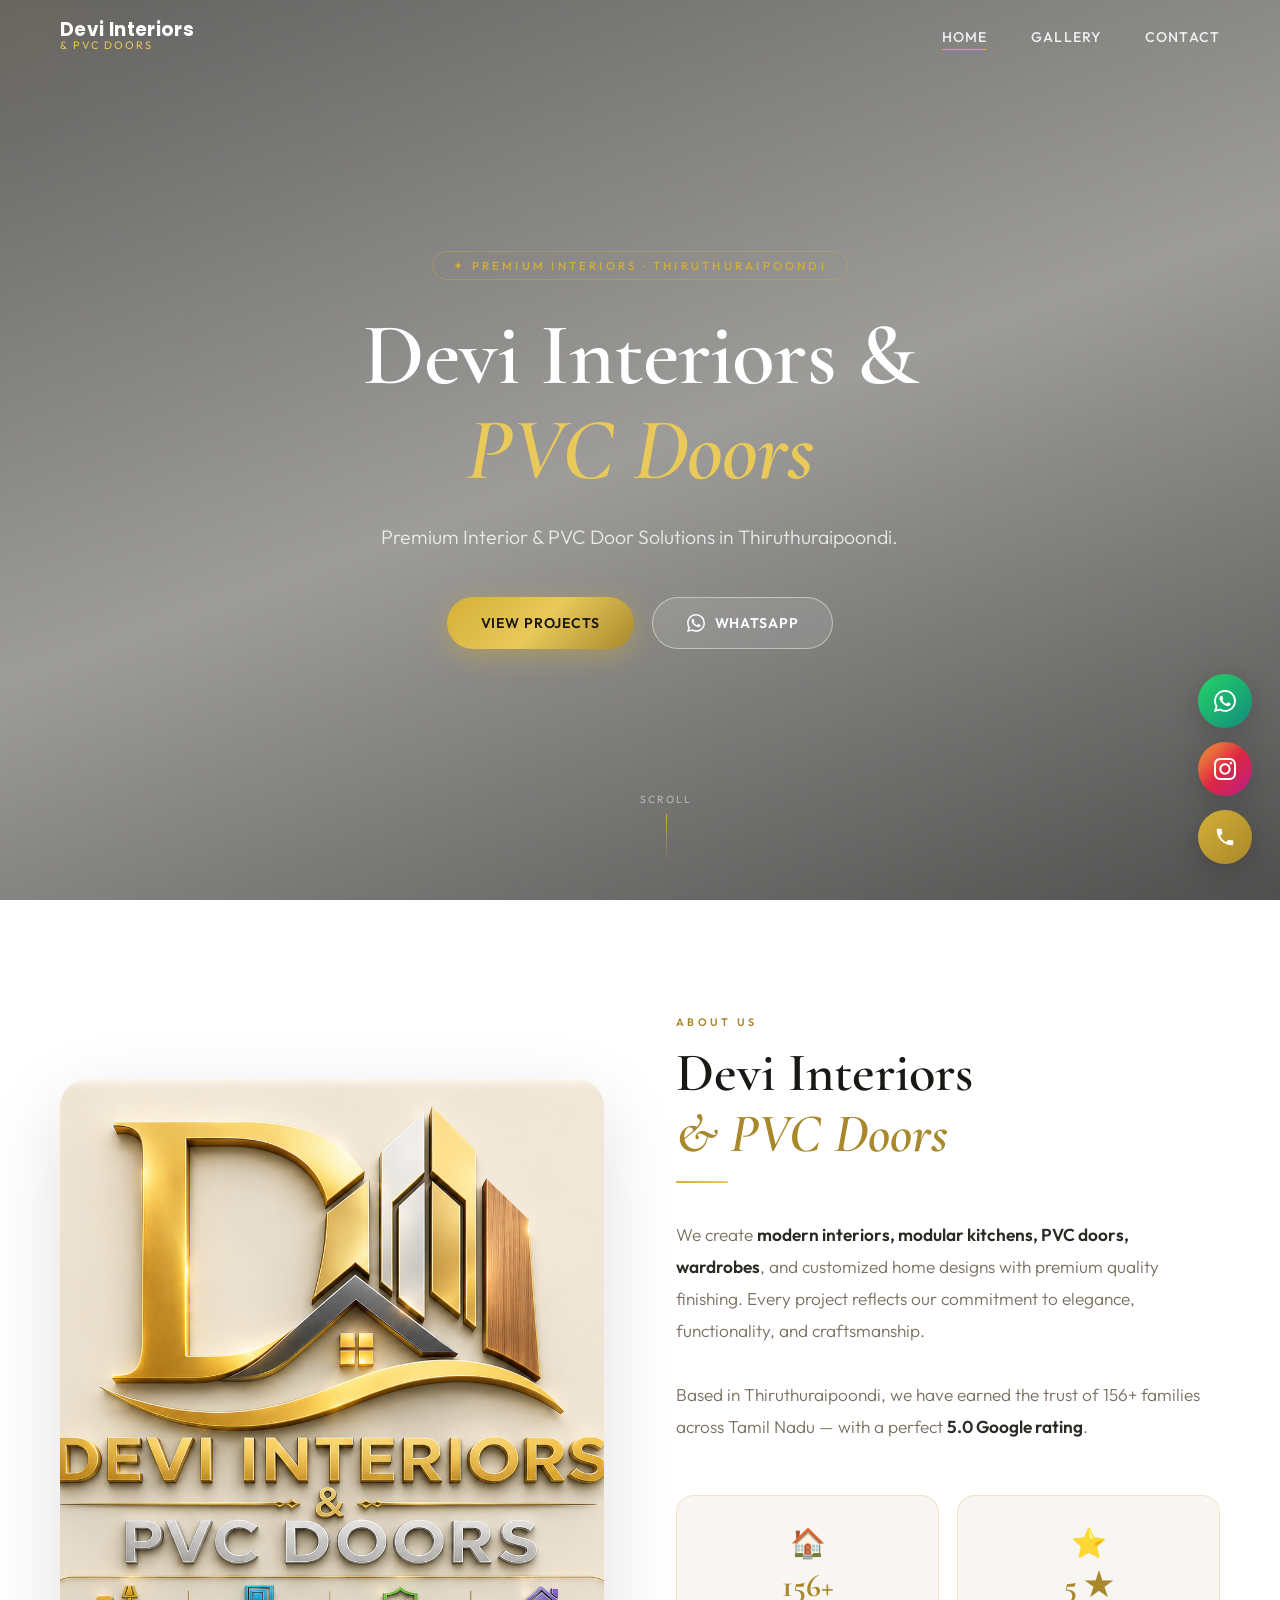
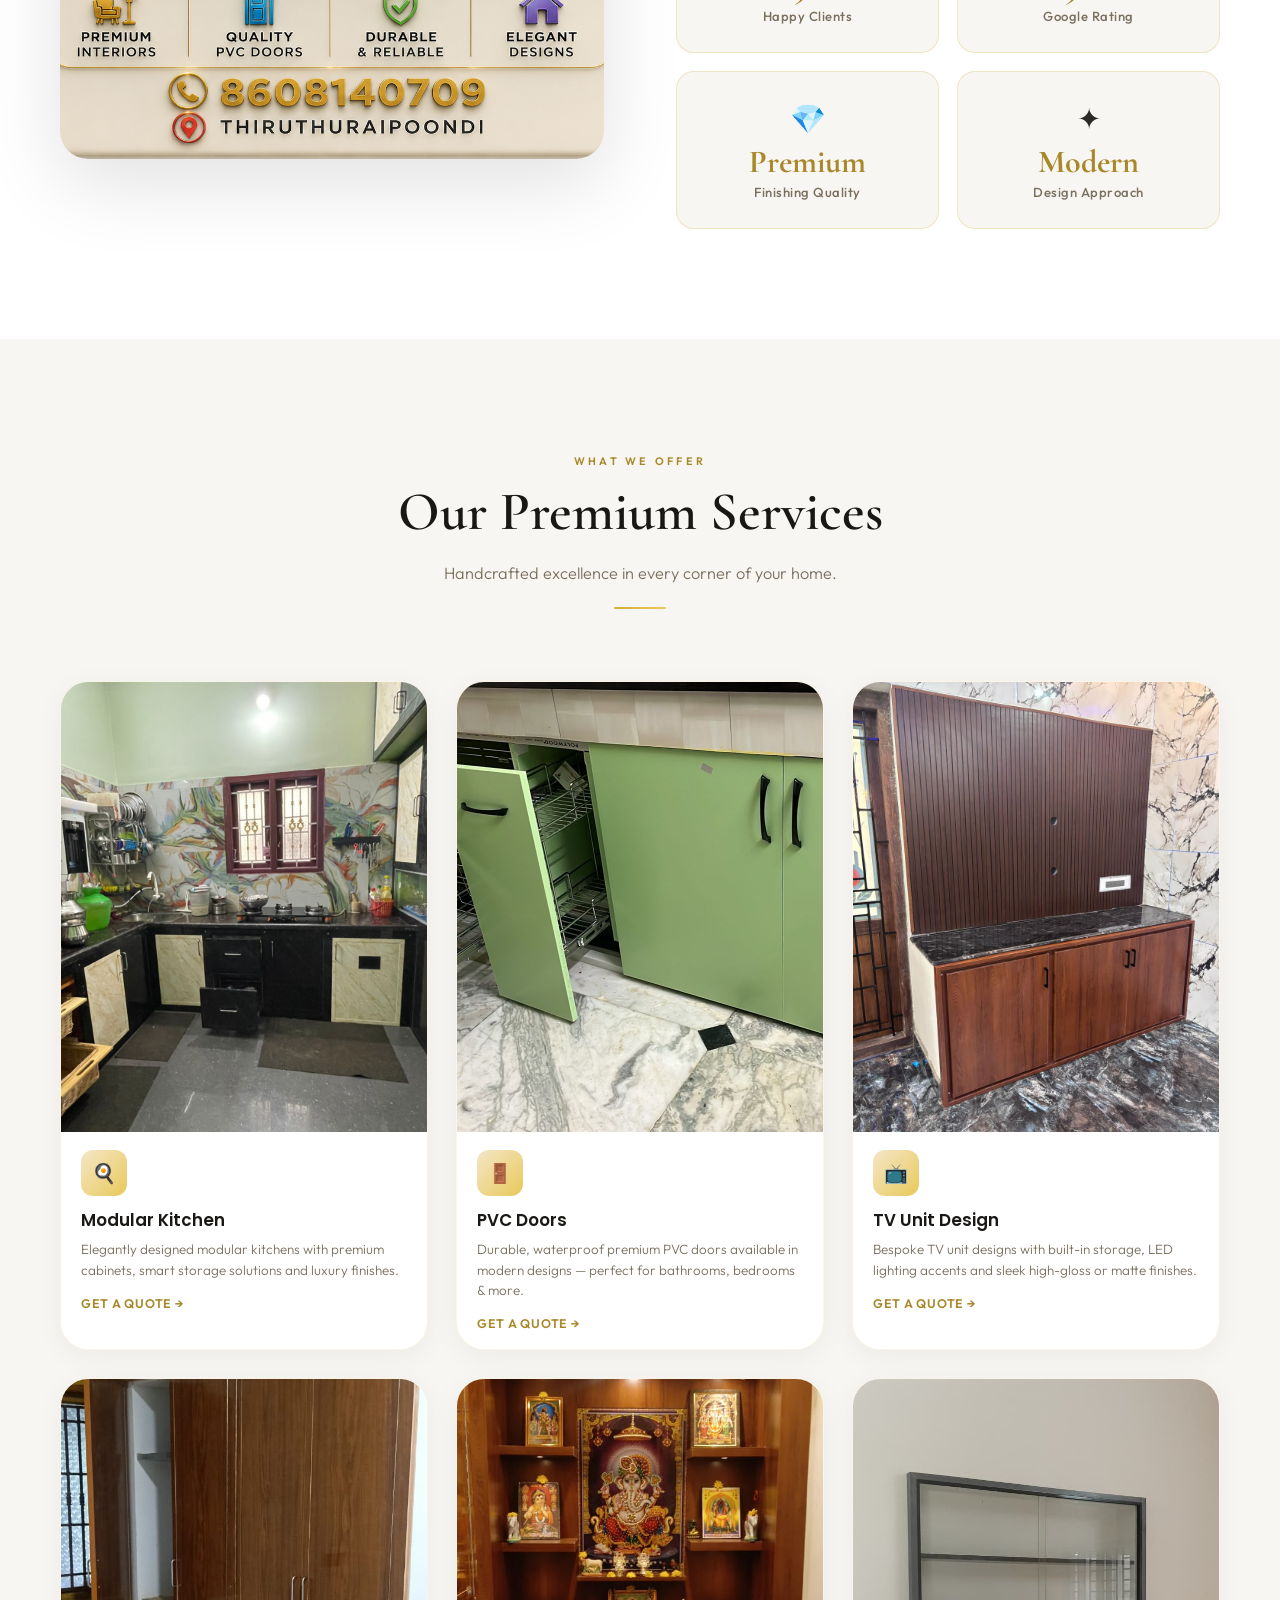
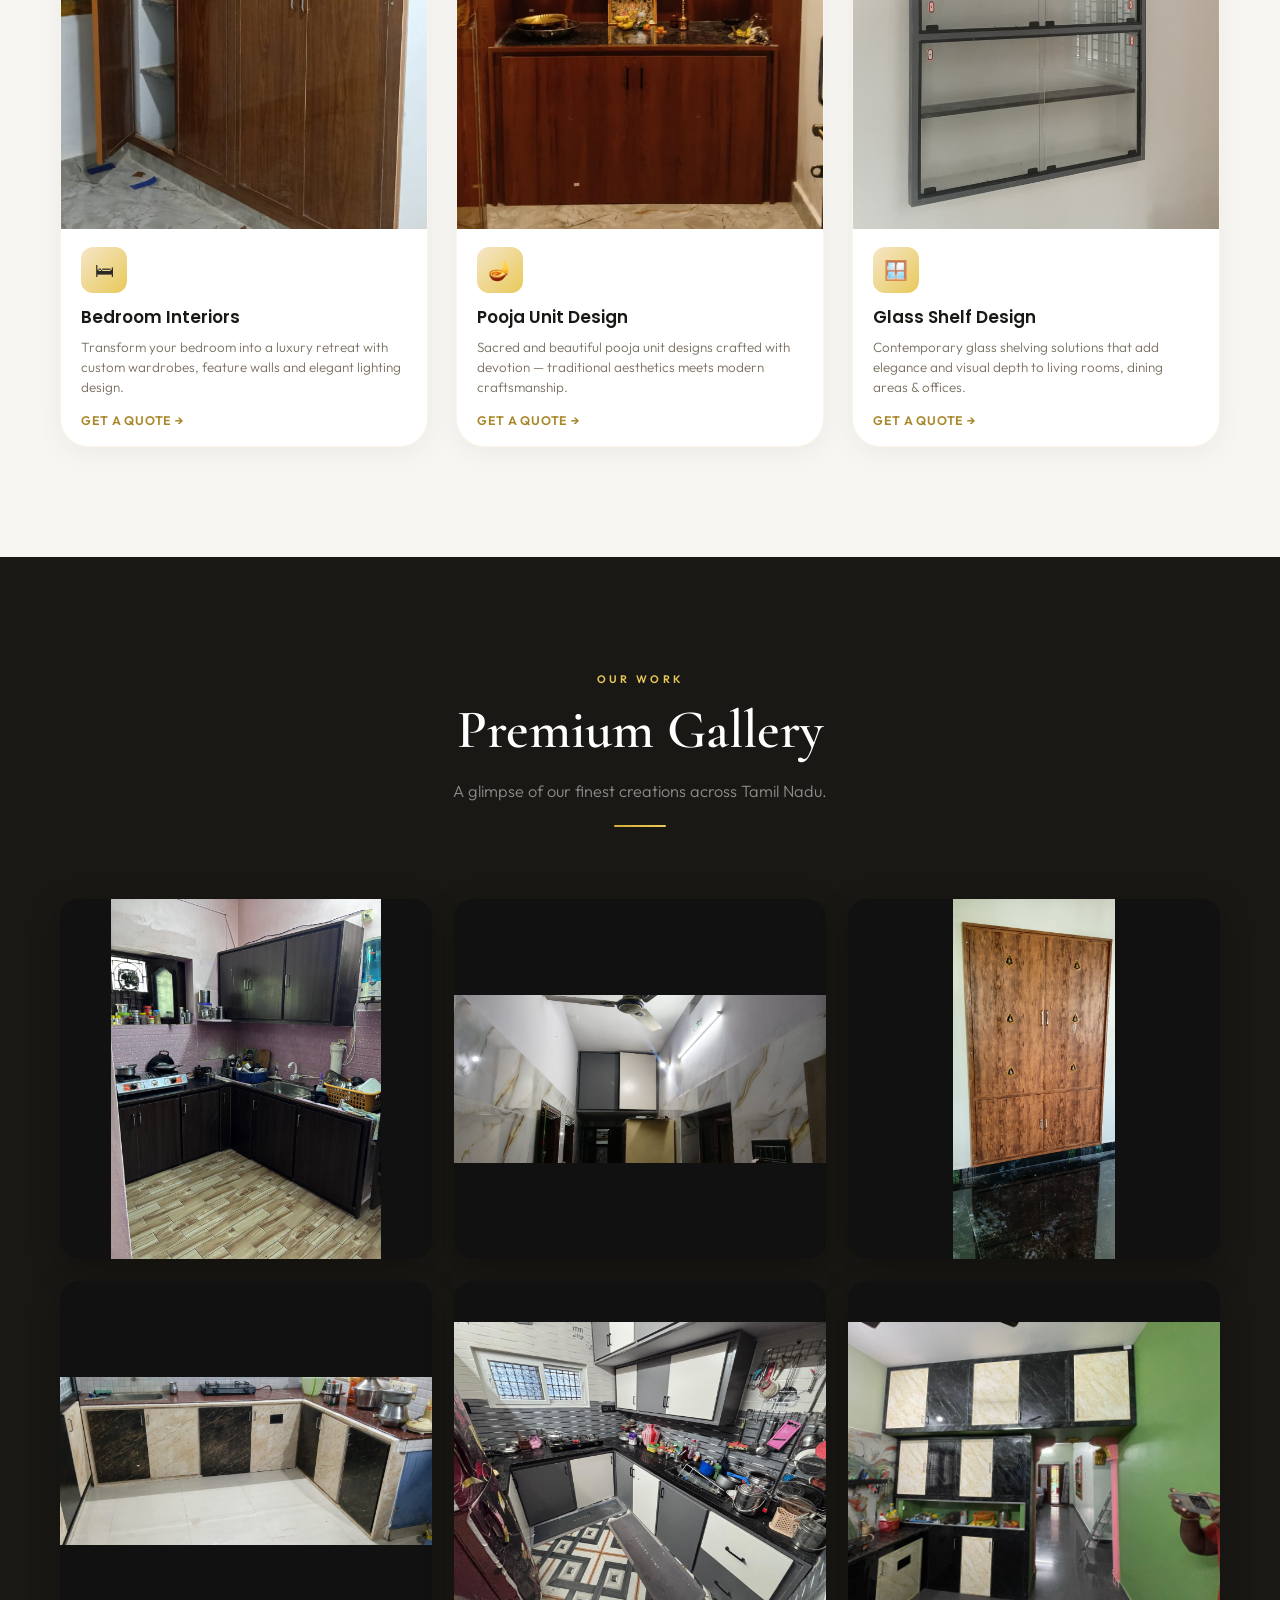
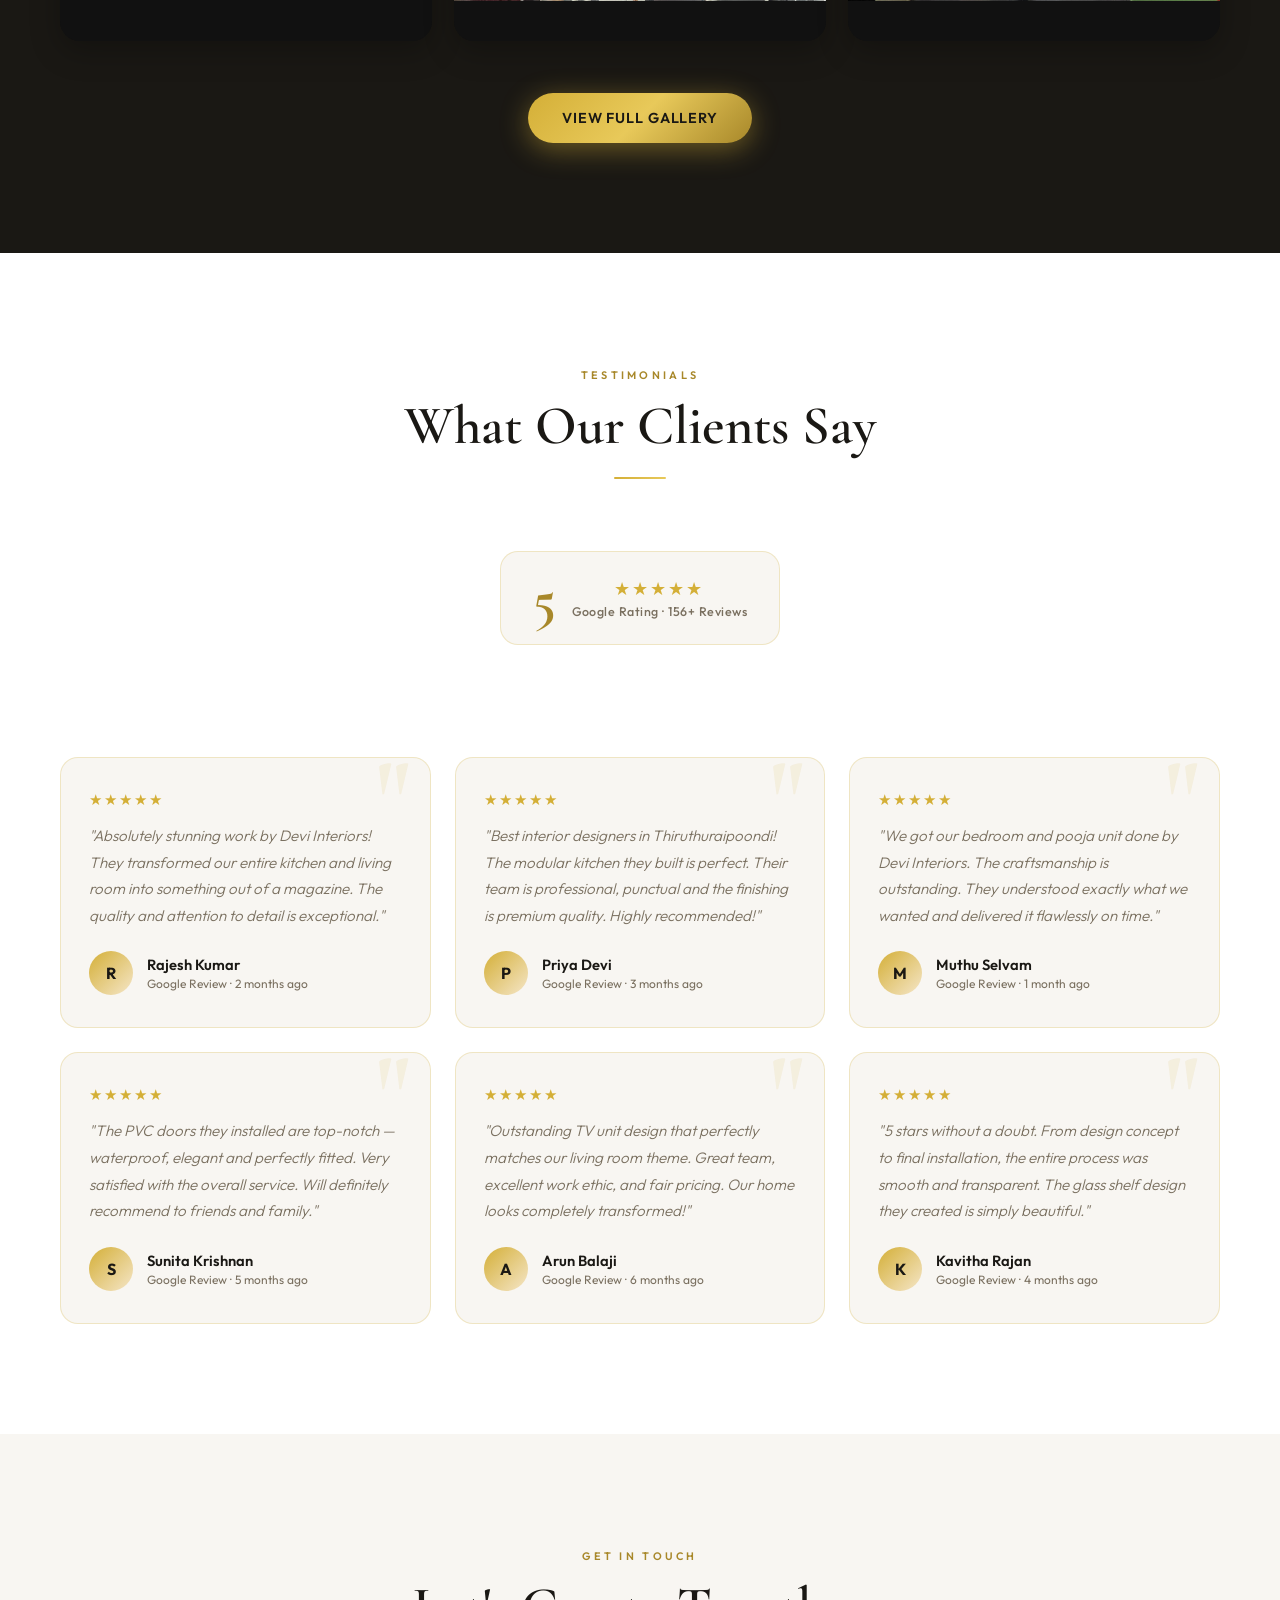
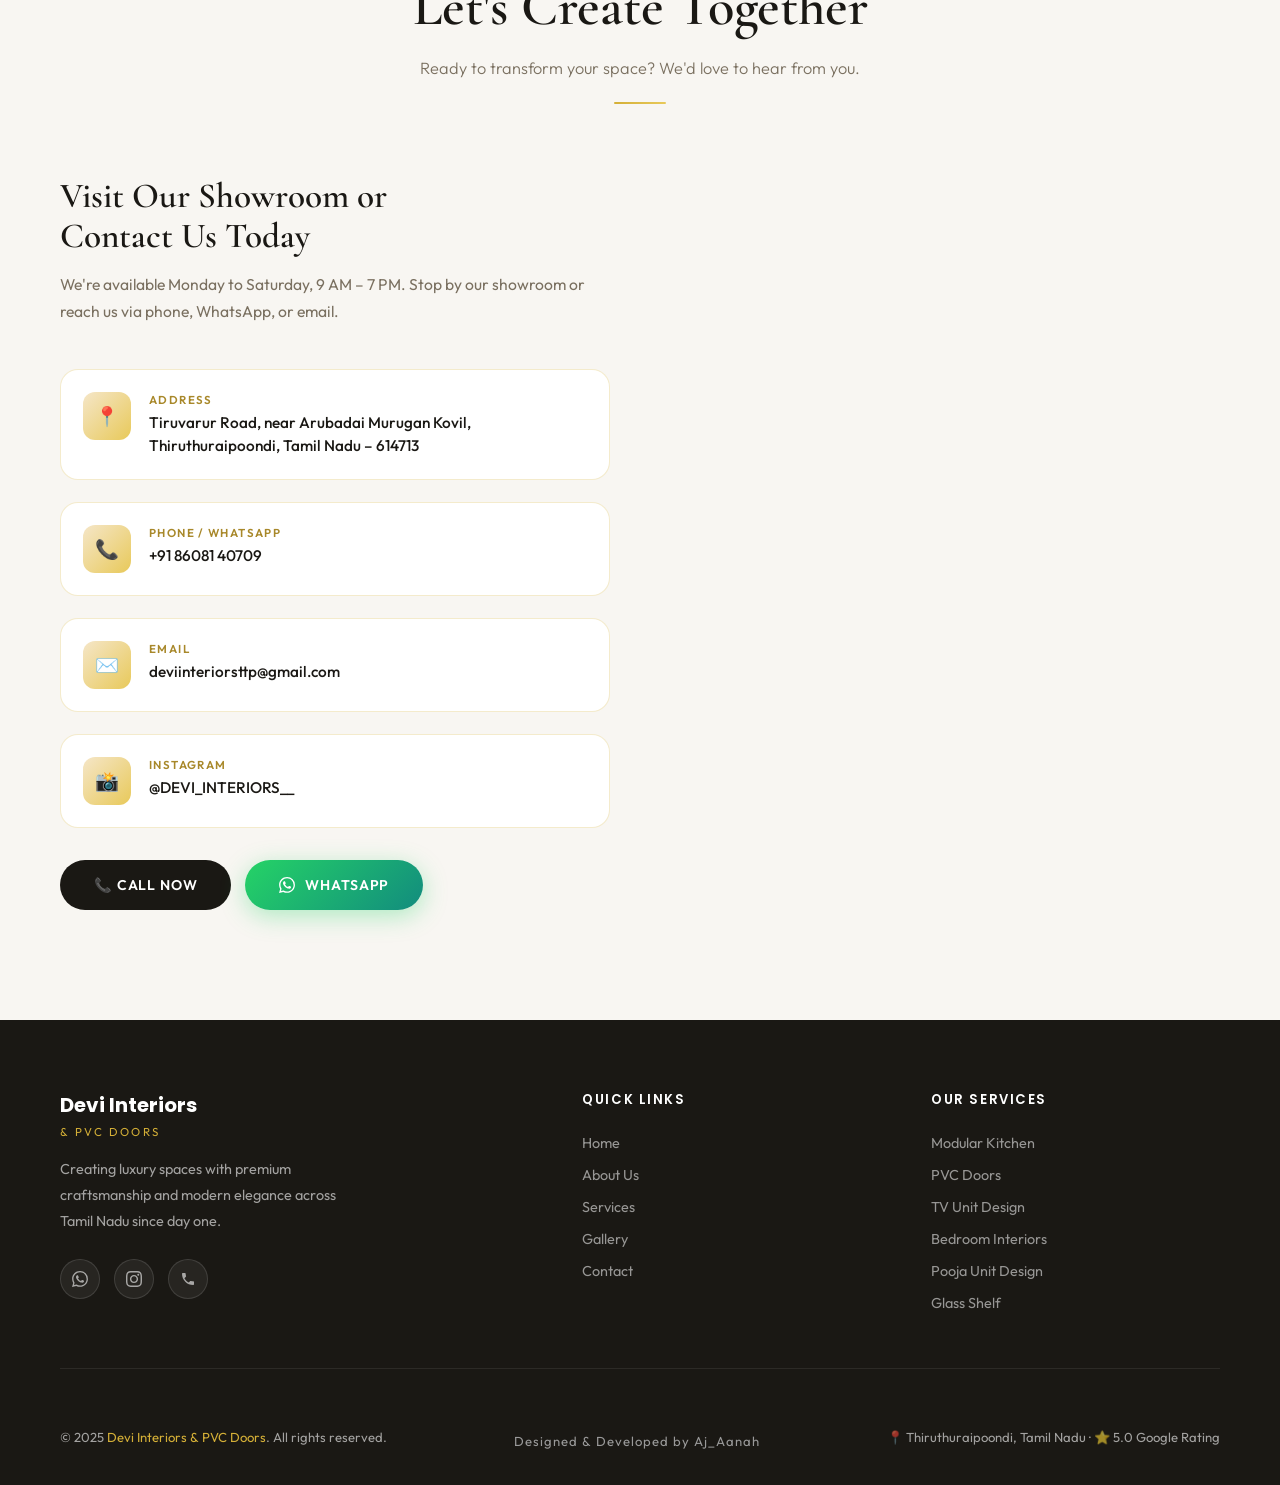
==== index.html @ da871b66 "Initial website upload" ====
<!DOCTYPE html>
<html lang="en">
<head>
  <meta charset="UTF-8" />
  <meta name="viewport" content="width=device-width, initial-scale=1.0" />
  <meta name="description" content="Devi Interiors & PVC Doors — Luxury modern interiors, modular kitchens, PVC doors, wardrobes and customized home designs in Thiruthuraipoondi, Tamil Nadu." />
  <title>Devi Interiors & PVC Doors | Luxury Interior Design</title>
  <link rel="preconnect" href="https://fonts.googleapis.com" />
  <link rel="preconnect" href="https://fonts.gstatic.com" crossorigin />
  <link rel="stylesheet" href="style.css" />
</head>
<body>

  <!-- Page Loader -->
  <div class="page-loader" id="pageLoader">
    <div class="loader-logo">Devi Interiors</div>
    <div class="loader-bar"><div class="loader-bar-fill"></div></div>
  </div>

  <!-- Lightbox -->
  <div class="lightbox" id="lightbox">
    <button class="lightbox-close" id="lightboxClose">&#x2715;</button>
    <img src="" alt="Gallery Image" />
  </div>

  <!-- Mobile Menu -->
  <div class="mobile-menu" id="mobileMenu">
    <a href="index.html">Home</a>
    <a href="gallery.html">Gallery</a>
    <a href="contact.html">Contact</a>
  </div>

  <!-- ══ NAVBAR ══ -->
  <nav class="navbar" id="navbar">
    <a href="index.html" class="nav-brand">
      <span class="brand-name">Devi Interiors</span>
      <span class="brand-sub">&amp; PVC Doors</span>
    </a>
    <ul class="nav-links">
      <li><a href="index.html" class="active">Home</a></li>
      <li><a href="gallery.html">Gallery</a></li>
      <li><a href="contact.html">Contact</a></li>
    </ul>
    <div class="hamburger" id="hamburger">
      <span></span><span></span><span></span>
    </div>
  </nav>

  <!-- ══ HERO ══ -->
  <section class="hero" id="home">
    <div class="hero-bg"></div>
    <div class="particles" id="particles"></div>
    <div class="hero-content">
      <span class="hero-label">✦ Premium Interiors · Thiruthuraipoondi</span>
      <h1>Devi Interiors &amp;<br><em>PVC Doors</em></h1>
      <p>Premium Interior & PVC Door Solutions in Thiruthuraipoondi.</p>
      <div class="hero-buttons">
        <a href="gallery.html" class="btn btn-gold">View Projects</a>
        <a href="https://wa.me/918608140709" target="_blank" rel="noopener" class="btn btn-outline">
          <svg width="18" height="18" viewBox="0 0 24 24" fill="currentColor"><path d="M17.472 14.382c-.297-.149-1.758-.867-2.03-.967-.273-.099-.471-.148-.67.15-.197.297-.767.966-.94 1.164-.173.199-.347.223-.644.075-.297-.15-1.255-.463-2.39-1.475-.883-.788-1.48-1.761-1.653-2.059-.173-.297-.018-.458.13-.606.134-.133.298-.347.446-.52.149-.174.198-.298.298-.497.099-.198.05-.371-.025-.52-.075-.149-.669-1.612-.916-2.207-.242-.579-.487-.5-.669-.51-.173-.008-.371-.01-.57-.01-.198 0-.52.074-.792.372-.272.297-1.04 1.016-1.04 2.479 0 1.462 1.065 2.875 1.213 3.074.149.198 2.096 3.2 5.077 4.487.709.306 1.262.489 1.694.625.712.227 1.36.195 1.871.118.571-.085 1.758-.719 2.006-1.413.248-.694.248-1.289.173-1.413-.074-.124-.272-.198-.57-.347m-5.421 7.403h-.004a9.87 9.87 0 01-5.031-1.378l-.361-.214-3.741.982.998-3.648-.235-.374a9.86 9.86 0 01-1.51-5.26c.001-5.45 4.436-9.884 9.888-9.884 2.64 0 5.122 1.03 6.988 2.898a9.825 9.825 0 012.893 6.994c-.003 5.45-4.437 9.884-9.885 9.884m8.413-18.297A11.815 11.815 0 0012.05 0C5.495 0 .16 5.335.157 11.892c0 2.096.547 4.142 1.588 5.945L.057 24l6.305-1.654a11.882 11.882 0 005.683 1.448h.005c6.554 0 11.890-5.335 11.893-11.893a11.821 11.821 0 00-3.48-8.413z"/></svg>
          WhatsApp
        </a>
      </div>
    </div>
    <div class="scroll-cue">
      <span>Scroll</span>
      <div class="scroll-line"></div>
    </div>
  </section>

  <!-- ══ ABOUT ══ -->
  <section class="about" id="about">
    <div class="container">
      <div class="about-grid">
        <div class="about-image-wrap reveal">
         <img src="images/front2.png" alt="Devi Interiors & PVC Doors" loading="lazy" />
          <div class="">

          </div>
        </div>
        <div class="about-content">
          <div class="section-header" style="text-align:left; margin-bottom:36px;">
            <span class="section-tag reveal">About Us</span>
            <h2 class="section-title reveal reveal-delay-1">Devi Interiors<br><em style="font-style:italic; color:var(--gold-dark)">& PVC Doors</em></h2>
            <div class="gold-line" style="margin:16px 0 0;"></div>
          </div>
          <p class="about-text reveal reveal-delay-2">
            We create <strong>modern interiors, modular kitchens, PVC doors, wardrobes</strong>, and customized home designs with premium quality finishing. Every project reflects our commitment to elegance, functionality, and craftsmanship.
            <br><br>
            Based in Thiruthuraipoondi, we have earned the trust of 156+ families across Tamil Nadu — with a perfect <strong>5.0 Google rating</strong>.
          </p>
          <div class="stats-grid">
            <div class="stat-card reveal reveal-delay-3">
              <div class="stat-icon">🏠</div>
              <div class="stat-num" data-target="156" data-suffix="+">0+</div>
              <div class="stat-label">Happy Clients</div>
            </div>
            <div class="stat-card reveal reveal-delay-4">
              <div class="stat-icon">⭐</div>
              <div class="stat-num" data-target="5.0" data-suffix=" ★">0</div>
              <div class="stat-label">Google Rating</div>
            </div>
            <div class="stat-card reveal reveal-delay-5">
              <div class="stat-icon">💎</div>
              <div class="stat-num">Premium</div>
              <div class="stat-label">Finishing Quality</div>
            </div>
            <div class="stat-card reveal reveal-delay-6">
              <div class="stat-icon">✦</div>
              <div class="stat-num">Modern</div>
              <div class="stat-label">Design Approach</div>
            </div>
          </div>
        </div>
      </div>
    </div>
  </section>

  <!-- ══ SERVICES ══ -->
  <section class="services" id="services">
    <div class="container">
      <div class="section-header">
        <span class="section-tag reveal">What We Offer</span>
        <h2 class="section-title reveal reveal-delay-1">Our Premium Services</h2>
        <p class="section-subtitle reveal reveal-delay-2">Handcrafted excellence in every corner of your home.</p>
        <div class="gold-line reveal reveal-delay-3"></div>
      </div>
      <div class="services-grid">

        <div class="service-card reveal reveal-delay-1">
          <div class="service-img">
            <img src="images/p39.jpeg" alt="Modular Kitchen" loading="lazy" />
            <div class="service-img-overlay"></div>
          </div>
          <div class="service-body">
            <div class="service-icon">🍳</div>
            <h3>Modular Kitchen</h3>
            <p>Elegantly designed modular kitchens with premium cabinets, smart storage solutions and luxury finishes.</p>
            <a href="contact.html" class="service-link">Get a Quote →</a>
          </div>
        </div>

        <div class="service-card reveal reveal-delay-2">
          <div class="service-img">
            <img src="images/p32.jpeg" alt="PVC Doors" loading="lazy" />
            <div class="service-img-overlay"></div>
          </div>
          <div class="service-body">
            <div class="service-icon">🚪</div>
            <h3>PVC Doors</h3>
            <p>Durable, waterproof premium PVC doors available in modern designs — perfect for bathrooms, bedrooms & more.</p>
            <a href="contact.html" class="service-link">Get a Quote →</a>
          </div>
        </div>

        <div class="service-card reveal reveal-delay-3">
          <div class="service-img">
            <img src="images/p1.jpeg" alt="TV Unit Design" loading="lazy" />
            <div class="service-img-overlay"></div>
          </div>
          <div class="service-body">
            <div class="service-icon">📺</div>
            <h3>TV Unit Design</h3>
            <p>Bespoke TV unit designs with built-in storage, LED lighting accents and sleek high-gloss or matte finishes.</p>
            <a href="contact.html" class="service-link">Get a Quote →</a>
          </div>
        </div>

        <div class="service-card reveal reveal-delay-4">
          <div class="service-img">
             <img src="images/p21.jpeg"alt="Bedroom Interiors" loading="lazy" />
            <div class="service-img-overlay"></div>
          </div>
          <div class="service-body">
            <div class="service-icon">🛏</div>
            <h3>Bedroom Interiors</h3>
            <p>Transform your bedroom into a luxury retreat with custom wardrobes, feature walls and elegant lighting design.</p>
            <a href="contact.html" class="service-link">Get a Quote →</a>
          </div>
        </div>

        <div class="service-card reveal reveal-delay-5">
          <div class="service-img">
             <img src="images/p20.jpeg" alt="Pooja Unit Design" loading="lazy" />
            <div class="service-img-overlay"></div>
          </div>
          <div class="service-body">
            <div class="service-icon">🪔</div>
            <h3>Pooja Unit Design</h3>
            <p>Sacred and beautiful pooja unit designs crafted with devotion — traditional aesthetics meets modern craftsmanship.</p>
            <a href="contact.html" class="service-link">Get a Quote →</a>
          </div>
        </div>

        <div class="service-card reveal reveal-delay-6">
          <div class="service-img">
             <img src="images/p34.jpeg" alt="Glass Shelf Design" loading="lazy" />
            <div class="service-img-overlay"></div>
          </div>
          <div class="service-body">
            <div class="service-icon">🪟</div>
            <h3>Glass Shelf Design</h3>
            <p>Contemporary glass shelving solutions that add elegance and visual depth to living rooms, dining areas & offices.</p>
            <a href="contact.html" class="service-link">Get a Quote →</a>
          </div>
        </div>

      </div>
    </div>
  </section>

  <!-- ══ GALLERY PREVIEW ══ -->
  <section class="gallery-section" id="gallery">
    <div class="container">
      <div class="section-header">
        <span class="section-tag reveal">Our Work</span>
        <h2 class="section-title reveal reveal-delay-1">Premium Gallery</h2>
        <p class="section-subtitle reveal reveal-delay-2">A glimpse of our finest creations across Tamil Nadu.</p>
        <div class="gold-line reveal reveal-delay-3"></div>
      </div>
      <div class="gallery-grid">
        <div class="gallery-item reveal reveal-delay-1">
           <img src="images/p2.jpeg" alt="Luxury Living Room Interior" loading="lazy" />
          <div class="gallery-overlay"><span></span></div>
        </div>
        <div class="gallery-item reveal reveal-delay-2">
           <img src="images/p42.jpeg" alt="Modular Kitchen Design" loading="lazy" />
          <div class="gallery-overlay"><span></span></div>
        </div>
        <div class="gallery-item reveal reveal-delay-3">
          <img src="images/p29.jpeg" alt="Bedroom Interior" loading="lazy" />
          <div class="gallery-overlay"><span></span></div>
        </div>
        <div class="gallery-item reveal reveal-delay-4">
           <img src="images/p22.jpeg" alt="Premium Interior Design" loading="lazy" />
          <div class="gallery-overlay"><span></span></div>
        </div>
        <div class="gallery-item reveal reveal-delay-5">
           <img src="images/p5.jpeg" alt="TV Unit Design" loading="lazy" />
          <div class="gallery-overlay"><span></span></div>
        </div>
        <div class="gallery-item reveal reveal-delay-6">
           <img src="images/p38.jpeg" alt="Glass Shelf" loading="lazy" />
          <div class="gallery-overlay"><span></span></div>
        </div>
      </div>
      <div style="text-align:center; margin-top:52px;" class="reveal">
        <a href="gallery.html" class="btn btn-gold" style="font-size:0.90rem;">View Full Gallery</a>
      </div>
    </div>
  </section>

  <!-- ══ REVIEWS ══ -->
  <section class="reviews" id="reviews">
    <div class="container">
      <div class="section-header">
        <span class="section-tag reveal">Testimonials</span>
        <h2 class="section-title reveal reveal-delay-1">What Our Clients Say</h2>
        <div class="gold-line reveal reveal-delay-2"></div>
      </div>
      <div style="text-align:center; margin-bottom:52px;" class="reveal">
        <div class="reviews-rating-badge" style="display:inline-flex;">
          <div class="rating-big" data-target="5.0" data-suffix="">5.0</div>
          <div class="rating-details">
            <div class="stars">★★★★★</div>
            <div class="rating-label">Google Rating · 156+ Reviews</div>
          </div>
        </div>
      </div>
      <div class="reviews-grid">

        <div class="review-card reveal reveal-delay-1">
          <div class="review-stars">★★★★★</div>
          <p class="review-text">"Absolutely stunning work by Devi Interiors! They transformed our entire kitchen and living room into something out of a magazine. The quality and attention to detail is exceptional."</p>
          <div class="review-author">
            <div class="review-avatar">R</div>
            <div>
              <div class="review-name">Rajesh Kumar</div>
              <div class="review-date">Google Review · 2 months ago</div>
            </div>
          </div>
        </div>

        <div class="review-card reveal reveal-delay-2">
          <div class="review-stars">★★★★★</div>
          <p class="review-text">"Best interior designers in Thiruthuraipoondi! The modular kitchen they built is perfect. Their team is professional, punctual and the finishing is premium quality. Highly recommended!"</p>
          <div class="review-author">
            <div class="review-avatar">P</div>
            <div>
              <div class="review-name">Priya Devi</div>
              <div class="review-date">Google Review · 3 months ago</div>
            </div>
          </div>
        </div>

        <div class="review-card reveal reveal-delay-3">
          <div class="review-stars">★★★★★</div>
          <p class="review-text">"We got our bedroom and pooja unit done by Devi Interiors. The craftsmanship is outstanding. They understood exactly what we wanted and delivered it flawlessly on time."</p>
          <div class="review-author">
            <div class="review-avatar">M</div>
            <div>
              <div class="review-name">Muthu Selvam</div>
              <div class="review-date">Google Review · 1 month ago</div>
            </div>
          </div>
        </div>

        <div class="review-card reveal reveal-delay-4">
          <div class="review-stars">★★★★★</div>
          <p class="review-text">"The PVC doors they installed are top-notch — waterproof, elegant and perfectly fitted. Very satisfied with the overall service. Will definitely recommend to friends and family."</p>
          <div class="review-author">
            <div class="review-avatar">S</div>
            <div>
              <div class="review-name">Sunita Krishnan</div>
              <div class="review-date">Google Review · 5 months ago</div>
            </div>
          </div>
        </div>

        <div class="review-card reveal reveal-delay-5">
          <div class="review-stars">★★★★★</div>
          <p class="review-text">"Outstanding TV unit design that perfectly matches our living room theme. Great team, excellent work ethic, and fair pricing. Our home looks completely transformed!"</p>
          <div class="review-author">
            <div class="review-avatar">A</div>
            <div>
              <div class="review-name">Arun Balaji</div>
              <div class="review-date">Google Review · 6 months ago</div>
            </div>
          </div>
        </div>

        <div class="review-card reveal reveal-delay-6">
          <div class="review-stars">★★★★★</div>
          <p class="review-text">"5 stars without a doubt. From design concept to final installation, the entire process was smooth and transparent. The glass shelf design they created is simply beautiful."</p>
          <div class="review-author">
            <div class="review-avatar">K</div>
            <div>
              <div class="review-name">Kavitha Rajan</div>
              <div class="review-date">Google Review · 4 months ago</div>
            </div>
          </div>
        </div>

      </div>
    </div>
  </section>

  <!-- ══ CONTACT ══ -->
  <section class="contact" id="contact">
    <div class="container">
      <div class="section-header">
        <span class="section-tag reveal">Get In Touch</span>
        <h2 class="section-title reveal reveal-delay-1">Let's Create Together</h2>
        <p class="section-subtitle reveal reveal-delay-2">Ready to transform your space? We'd love to hear from you.</p>
        <div class="gold-line reveal reveal-delay-3"></div>
      </div>
      <div class="contact-grid">
        <div class="contact-info reveal">
          <h3>Visit Our Showroom or<br>Contact Us Today</h3>
          <p>We're available Monday to Saturday, 9 AM – 7 PM. Stop by our showroom or reach us via phone, WhatsApp, or email.</p>
          <div class="contact-items">
            <div class="contact-item">
              <div class="contact-icon">📍</div>
              <div class="contact-item-text">
                <div class="ci-label">Address</div>
                <div class="ci-value">Tiruvarur Road, near Arubadai Murugan Kovil,<br>Thiruthuraipoondi, Tamil Nadu – 614713</div>
              </div>
            </div>
            <a href="tel:+918608140709" class="contact-item" style="cursor:pointer;">
              <div class="contact-icon">📞</div>
              <div class="contact-item-text">
                <div class="ci-label">Phone / WhatsApp</div>
                <div class="ci-value">+91 86081 40709</div>
              </div>
            </a>
            <a href="mailto:deviinteriorsttp@gmail.com" class="contact-item" style="cursor:pointer;">
              <div class="contact-icon">✉️</div>
              <div class="contact-item-text">
                <div class="ci-label">Email</div>
                <div class="ci-value">deviinteriorsttp@gmail.com</div>
              </div>
            </a>
            <a href="https://instagram.com/DEVI_INTERIORS__" target="_blank" rel="noopener" class="contact-item" style="cursor:pointer;">
              <div class="contact-icon">📸</div>
              <div class="contact-item-text">
                <div class="ci-label">Instagram</div>
                <div class="ci-value">@DEVI_INTERIORS__</div>
              </div>
            </a>
          </div>
          <div style="display:flex; gap:14px; margin-top:32px; flex-wrap:wrap;">
            <a href="tel:+918608140709" class="btn btn-dark">📞 Call Now</a>
            <a href="https://wa.me/918608140709" target="_blank" rel="noopener" class="btn btn-whatsapp">
              <svg width="16" height="16" viewBox="0 0 24 24" fill="currentColor"><path d="M17.472 14.382c-.297-.149-1.758-.867-2.03-.967-.273-.099-.471-.148-.67.15-.197.297-.767.966-.94 1.164-.173.199-.347.223-.644.075-.297-.15-1.255-.463-2.39-1.475-.883-.788-1.48-1.761-1.653-2.059-.173-.297-.018-.458.13-.606.134-.133.298-.347.446-.52.149-.174.198-.298.298-.497.099-.198.05-.371-.025-.52-.075-.149-.669-1.612-.916-2.207-.242-.579-.487-.5-.669-.51-.173-.008-.371-.01-.57-.01-.198 0-.52.074-.792.372-.272.297-1.04 1.016-1.04 2.479 0 1.462 1.065 2.875 1.213 3.074.149.198 2.096 3.2 5.077 4.487.709.306 1.262.489 1.694.625.712.227 1.36.195 1.871.118.571-.085 1.758-.719 2.006-1.413.248-.694.248-1.289.173-1.413-.074-.124-.272-.198-.57-.347m-5.421 7.403h-.004a9.87 9.87 0 01-5.031-1.378l-.361-.214-3.741.982.998-3.648-.235-.374a9.86 9.86 0 01-1.51-5.26c.001-5.45 4.436-9.884 9.888-9.884 2.64 0 5.122 1.03 6.988 2.898a9.825 9.825 0 012.893 6.994c-.003 5.45-4.437 9.884-9.885 9.884m8.413-18.297A11.815 11.815 0 0012.05 0C5.495 0 .16 5.335.157 11.892c0 2.096.547 4.142 1.588 5.945L.057 24l6.305-1.654a11.882 11.882 0 005.683 1.448h.005c6.554 0 11.890-5.335 11.893-11.893a11.821 11.821 0 00-3.48-8.413z"/></svg>
              WhatsApp
            </a>
          </div>
        </div>



  </section>

  <!-- ══ FOOTER ══ -->
  <footer>
    <div class="container">
      <div class="footer-top">
        <div class="footer-brand">
          <div class="brand-name">Devi Interiors</div>
          <div class="brand-sub">&amp; PVC Doors</div>
          <p>Creating luxury spaces with premium craftsmanship and modern elegance across Tamil Nadu since day one.</p>
          <div class="footer-socials">
            <a href="https://wa.me/918608140709" target="_blank" rel="noopener" class="footer-social-btn" title="WhatsApp">
              <svg width="16" height="16" viewBox="0 0 24 24" fill="currentColor"><path d="M17.472 14.382c-.297-.149-1.758-.867-2.03-.967-.273-.099-.471-.148-.67.15-.197.297-.767.966-.94 1.164-.173.199-.347.223-.644.075-.297-.15-1.255-.463-2.39-1.475-.883-.788-1.48-1.761-1.653-2.059-.173-.297-.018-.458.13-.606.134-.133.298-.347.446-.52.149-.174.198-.298.298-.497.099-.198.05-.371-.025-.52-.075-.149-.669-1.612-.916-2.207-.242-.579-.487-.5-.669-.51-.173-.008-.371-.01-.57-.01-.198 0-.52.074-.792.372-.272.297-1.04 1.016-1.04 2.479 0 1.462 1.065 2.875 1.213 3.074.149.198 2.096 3.2 5.077 4.487.709.306 1.262.489 1.694.625.712.227 1.36.195 1.871.118.571-.085 1.758-.719 2.006-1.413.248-.694.248-1.289.173-1.413-.074-.124-.272-.198-.57-.347m-5.421 7.403h-.004a9.87 9.87 0 01-5.031-1.378l-.361-.214-3.741.982.998-3.648-.235-.374a9.86 9.86 0 01-1.51-5.26c.001-5.45 4.436-9.884 9.888-9.884 2.64 0 5.122 1.03 6.988 2.898a9.825 9.825 0 012.893 6.994c-.003 5.45-4.437 9.884-9.885 9.884m8.413-18.297A11.815 11.815 0 0012.05 0C5.495 0 .16 5.335.157 11.892c0 2.096.547 4.142 1.588 5.945L.057 24l6.305-1.654a11.882 11.882 0 005.683 1.448h.005c6.554 0 11.890-5.335 11.893-11.893a11.821 11.821 0 00-3.48-8.413z"/></svg>
            </a>
            <a href="https://instagram.com/DEVI_INTERIORS__" target="_blank" rel="noopener" class="footer-social-btn" title="Instagram">
              <svg width="16" height="16" viewBox="0 0 24 24" fill="currentColor"><path d="M12 2.163c3.204 0 3.584.012 4.85.07 3.252.148 4.771 1.691 4.919 4.919.058 1.265.069 1.645.069 4.849 0 3.205-.012 3.584-.069 4.849-.149 3.225-1.664 4.771-4.919 4.919-1.266.058-1.644.07-4.85.07-3.204 0-3.584-.012-4.849-.07-3.26-.149-4.771-1.699-4.919-4.92-.058-1.265-.07-1.644-.07-4.849 0-3.204.013-3.583.07-4.849.149-3.227 1.664-4.771 4.919-4.919 1.266-.057 1.645-.069 4.849-.069zm0-2.163c-3.259 0-3.667.014-4.947.072-4.358.2-6.78 2.618-6.98 6.98-.059 1.281-.073 1.689-.073 4.948 0 3.259.014 3.668.072 4.948.2 4.358 2.618 6.78 6.98 6.98 1.281.058 1.689.072 4.948.072 3.259 0 3.668-.014 4.948-.072 4.354-.2 6.782-2.618 6.979-6.98.059-1.28.073-1.689.073-4.948 0-3.259-.014-3.667-.072-4.947-.196-4.354-2.617-6.78-6.979-6.98-1.281-.059-1.69-.073-4.949-.073zm0 5.838c-3.403 0-6.162 2.759-6.162 6.162s2.759 6.163 6.162 6.163 6.162-2.759 6.162-6.163c0-3.403-2.759-6.162-6.162-6.162zm0 10.162c-2.209 0-4-1.79-4-4 0-2.209 1.791-4 4-4s4 1.791 4 4c0 2.21-1.791 4-4 4zm6.406-11.845c-.796 0-1.441.645-1.441 1.44s.645 1.44 1.441 1.44c.795 0 1.439-.645 1.439-1.44s-.644-1.44-1.439-1.44z"/></svg>
            </a>
            <a href="tel:+918608140709" class="footer-social-btn" title="Call">
              <svg width="16" height="16" viewBox="0 0 24 24" fill="currentColor"><path d="M6.62 10.79c1.44 2.83 3.76 5.14 6.59 6.59l2.2-2.2c.27-.27.67-.36 1.02-.24 1.12.37 2.33.57 3.57.57.55 0 1 .45 1 1V20c0 .55-.45 1-1 1-9.39 0-17-7.61-17-17 0-.55.45-1 1-1h3.5c.55 0 1 .45 1 1 0 1.25.2 2.45.57 3.57.11.35.03.74-.25 1.02l-2.2 2.2z"/></svg>
            </a>
          </div>
        </div>
        <div class="footer-col">
          <h5>Quick Links</h5>
          <ul>
            <li><a href="index.html">Home</a></li>
            <li><a href="#about">About Us</a></li>
            <li><a href="#services">Services</a></li>
            <li><a href="gallery.html">Gallery</a></li>
            <li><a href="contact.html">Contact</a></li>
          </ul>
        </div>
        <div class="footer-col">
          <h5>Our Services</h5>
          <ul>
            <li><a href="contact.html">Modular Kitchen</a></li>
            <li><a href="contact.html">PVC Doors</a></li>
            <li><a href="contact.html">TV Unit Design</a></li>
            <li><a href="contact.html">Bedroom Interiors</a></li>
            <li><a href="contact.html">Pooja Unit Design</a></li>
            <li><a href="contact.html">Glass Shelf</a></li>
          </ul>
        </div>
      </div>
      <div class="footer-bottom">
       <p>&copy; 2025 <span class="gold">Devi Interiors &amp; PVC Doors</span>. All rights reserved.</p>

<p class="developer-credit">
  Designed &amp; Developed by Aj_Aanah
</p>
        <p>📍 Thiruthuraipoondi, Tamil Nadu · ⭐ 5.0 Google Rating</p>
      </div>
    </div>
  </footer>

  <!-- ══ FLOATING BUTTONS ══ -->
  <div class="float-btns">
    <a href="https://wa.me/918608140709" target="_blank" rel="noopener" class="float-btn float-wa" title="WhatsApp">
      <span class="float-btn-label">WhatsApp Us</span>
      <svg width="22" height="22" viewBox="0 0 24 24" fill="white"><path d="M17.472 14.382c-.297-.149-1.758-.867-2.03-.967-.273-.099-.471-.148-.67.15-.197.297-.767.966-.94 1.164-.173.199-.347.223-.644.075-.297-.15-1.255-.463-2.39-1.475-.883-.788-1.48-1.761-1.653-2.059-.173-.297-.018-.458.13-.606.134-.133.298-.347.446-.52.149-.174.198-.298.298-.497.099-.198.05-.371-.025-.52-.075-.149-.669-1.612-.916-2.207-.242-.579-.487-.5-.669-.51-.173-.008-.371-.01-.57-.01-.198 0-.52.074-.792.372-.272.297-1.04 1.016-1.04 2.479 0 1.462 1.065 2.875 1.213 3.074.149.198 2.096 3.2 5.077 4.487.709.306 1.262.489 1.694.625.712.227 1.36.195 1.871.118.571-.085 1.758-.719 2.006-1.413.248-.694.248-1.289.173-1.413-.074-.124-.272-.198-.57-.347m-5.421 7.403h-.004a9.87 9.87 0 01-5.031-1.378l-.361-.214-3.741.982.998-3.648-.235-.374a9.86 9.86 0 01-1.51-5.26c.001-5.45 4.436-9.884 9.888-9.884 2.64 0 5.122 1.03 6.988 2.898a9.825 9.825 0 012.893 6.994c-.003 5.45-4.437 9.884-9.885 9.884m8.413-18.297A11.815 11.815 0 0012.05 0C5.495 0 .16 5.335.157 11.892c0 2.096.547 4.142 1.588 5.945L.057 24l6.305-1.654a11.882 11.882 0 005.683 1.448h.005c6.554 0 11.890-5.335 11.893-11.893a11.821 11.821 0 00-3.48-8.413z"/></svg>
    </a>
    <a href="https://instagram.com/DEVI_INTERIORS__" target="_blank" rel="noopener" class="float-btn float-ig" title="Instagram">
      <span class="float-btn-label">@DEVI_INTERIORS__</span>
      <svg width="22" height="22" viewBox="0 0 24 24" fill="white"><path d="M12 2.163c3.204 0 3.584.012 4.85.07 3.252.148 4.771 1.691 4.919 4.919.058 1.265.069 1.645.069 4.849 0 3.205-.012 3.584-.069 4.849-.149 3.225-1.664 4.771-4.919 4.919-1.266.058-1.644.07-4.85.07-3.204 0-3.584-.012-4.849-.07-3.26-.149-4.771-1.699-4.919-4.92-.058-1.265-.07-1.644-.07-4.849 0-3.204.013-3.583.07-4.849.149-3.227 1.664-4.771 4.919-4.919 1.266-.057 1.645-.069 4.849-.069zm0-2.163c-3.259 0-3.667.014-4.947.072-4.358.2-6.78 2.618-6.98 6.98-.059 1.281-.073 1.689-.073 4.948 0 3.259.014 3.668.072 4.948.2 4.358 2.618 6.78 6.98 6.98 1.281.058 1.689.072 4.948.072 3.259 0 3.668-.014 4.948-.072 4.354-.2 6.782-2.618 6.979-6.98.059-1.28.073-1.689.073-4.948 0-3.259-.014-3.667-.072-4.947-.196-4.354-2.617-6.78-6.979-6.98-1.281-.059-1.69-.073-4.949-.073zm0 5.838c-3.403 0-6.162 2.759-6.162 6.162s2.759 6.163 6.162 6.163 6.162-2.759 6.162-6.163c0-3.403-2.759-6.162-6.162-6.162zm0 10.162c-2.209 0-4-1.79-4-4 0-2.209 1.791-4 4-4s4 1.791 4 4c0 2.21-1.791 4-4 4zm6.406-11.845c-.796 0-1.441.645-1.441 1.44s.645 1.44 1.441 1.44c.795 0 1.439-.645 1.439-1.44s-.644-1.44-1.439-1.44z"/></svg>
    </a>
    <a href="tel:+918608140709" class="float-btn float-call" title="Call Now">
      <span class="float-btn-label">Call Now</span>
      <svg width="22" height="22" viewBox="0 0 24 24" fill="white"><path d="M6.62 10.79c1.44 2.83 3.76 5.14 6.59 6.59l2.2-2.2c.27-.27.67-.36 1.02-.24 1.12.37 2.33.57 3.57.57.55 0 1 .45 1 1V20c0 .55-.45 1-1 1-9.39 0-17-7.61-17-17 0-.55.45-1 1-1h3.5c.55 0 1 .45 1 1 0 1.25.2 2.45.57 3.57.11.35.03.74-.25 1.02l-2.2 2.2z"/></svg>
    </a>
  </div>

  <script src="script.js"></script>
</body>
</html>
---- style.css ----
/* ================================================
   DEVI INTERIORS & PVC DOORS — LUXURY STYLESHEET
   ================================================ */

@import url('https://fonts.googleapis.com/css2?family=Poppins:wght@300;400;500;600;700;800&family=Outfit:wght@300;400;500;600;700&family=Cormorant+Garamond:ital,wght@0,400;0,600;1,400&display=swap');

/* ── CSS Variables ── */
:root {
  --white:       #FFFFFF;
  --soft-white:  #F8F6F2;
  --gold:        #D4AF37;
  --gold-light:  #E8C95A;
  --gold-dark:   #A8882A;
  --beige:       #F5E6C8;
  --beige-dark:  #E8D5A8;
  --black:       #0A0A0A;
  --dark:        #1A1814;
  --text:        #2C2A26;
  --text-muted:  #7A7060;
  --glass-bg:    rgba(255,255,255,0.72);
  --glass-border:rgba(212,175,55,0.25);
  --shadow-gold: 0 8px 40px rgba(212,175,55,0.18);
  --shadow-deep: 0 24px 80px rgba(0,0,0,0.12);
  --radius:      18px;
  --radius-lg:   28px;
  --transition:  0.45s cubic-bezier(0.25, 0.46, 0.45, 0.94);
}

/* ── Reset & Base ── */
*, *::before, *::after { box-sizing: border-box; margin: 0; padding: 0; }

html {
  scroll-behavior: smooth;
  font-size: 16px;
  -webkit-font-smoothing: antialiased;
}

body {
  font-family: 'Outfit', sans-serif;
  background: var(--soft-white);
  color: var(--text);
  overflow-x: hidden;
  cursor: default;
}

a { text-decoration: none; color: inherit; }
img { max-width: 100%; display: block; }
ul { list-style: none; }

/* ── Scrollbar ── */
::-webkit-scrollbar { width: 6px; }
::-webkit-scrollbar-track { background: var(--soft-white); }
::-webkit-scrollbar-thumb { background: var(--gold); border-radius: 99px; }

/* ── Selection ── */
::selection { background: var(--gold); color: var(--white); }

/* ════════════════════════════════════════════
   NAVBAR
════════════════════════════════════════════ */
.navbar {
  position: fixed;
  top: 0; left: 0; right: 0;
  z-index: 1000;
  padding: 20px 60px;
  display: flex;
  align-items: center;
  justify-content: space-between;
  transition: var(--transition);
}

.navbar.scrolled {
  background: rgba(255,255,255,0.88);
  backdrop-filter: blur(24px) saturate(180%);
  -webkit-backdrop-filter: blur(24px) saturate(180%);
  border-bottom: 1px solid var(--glass-border);
  padding: 14px 60px;
  box-shadow: 0 4px 32px rgba(0,0,0,0.06);
}

.nav-brand {
  display: flex;
  flex-direction: column;
  line-height: 1.1;
}

.nav-brand .brand-name {
  font-family: 'Poppins', sans-serif;
  font-weight: 700;
  font-size: 1.15rem;
  color: var(--white);
  letter-spacing: 0.02em;
  transition: color var(--transition);
}

.nav-brand .brand-sub {
  font-family: 'Outfit', sans-serif;
  font-weight: 400;
  font-size: 0.68rem;
  color: var(--gold-light);
  letter-spacing: 0.18em;
  text-transform: uppercase;
  transition: color var(--transition);
}

.navbar.scrolled .brand-name { color: var(--dark); }
.navbar.scrolled .brand-sub  { color: var(--gold-dark); }

.nav-links {
  display: flex;
  gap: 44px;
  align-items: center;
}

.nav-links a {
  font-family: 'Outfit', sans-serif;
  font-weight: 500;
  font-size: 0.88rem;
  letter-spacing: 0.08em;
  text-transform: uppercase;
  color: rgba(255,255,255,0.88);
  position: relative;
  transition: color var(--transition);
}

.navbar.scrolled .nav-links a { color: var(--text); }

.nav-links a::after {
  content: '';
  position: absolute;
  bottom: -4px; left: 0;
  width: 0; height: 1.5px;
  background: var(--gold);
  transition: width var(--transition);
}

.nav-links a:hover::after,
.nav-links a.active::after { width: 100%; }
.nav-links a:hover { color: var(--gold-light); }
.navbar.scrolled .nav-links a:hover { color: var(--gold-dark); }

.hamburger {
  display: none;
  flex-direction: column;
  gap: 5px;
  cursor: pointer;
  padding: 4px;
}

.hamburger span {
  width: 26px;
  height: 2px;
  background: var(--white);
  border-radius: 2px;
  transition: var(--transition);
}

.navbar.scrolled .hamburger span { background: var(--dark); }

.hamburger.open span:nth-child(1) { transform: translateY(7px) rotate(45deg); }
.hamburger.open span:nth-child(2) { opacity: 0; }
.hamburger.open span:nth-child(3) { transform: translateY(-7px) rotate(-45deg); }

/* Mobile menu */
.mobile-menu {
  position: fixed;
  top: 0; left: 0; right: 0; bottom: 0;
  background: rgba(26,24,20,0.97);
  backdrop-filter: blur(20px);
  z-index: 999;
  display: flex;
  flex-direction: column;
  align-items: center;
  justify-content: center;
  gap: 40px;
  transform: translateY(-100%);
  transition: transform 0.5s cubic-bezier(0.77,0,0.175,1);
}

.mobile-menu.open { transform: translateY(0); }

.mobile-menu a {
  font-family: 'Poppins', sans-serif;
  font-size: 2rem;
  font-weight: 600;
  color: var(--white);
  letter-spacing: 0.05em;
  transition: color var(--transition);
}

.mobile-menu a:hover { color: var(--gold); }

/* ════════════════════════════════════════════
   HERO SECTION
════════════════════════════════════════════ */
.hero {
  position: relative;
  height: 100vh;
  min-height: 700px;
  display: flex;
  align-items: center;
  justify-content: center;
  overflow: hidden;
}

.hero-bg {
  position: absolute;
  inset: 0;
  background:
    linear-gradient(160deg, rgba(0,0,0,0.62) 0%, rgba(10,10,10,0.38) 50%, rgba(0,0,0,0.70) 100%),
    url('https://images.unsplash.com/photo-1600607687939-ce8a6c25118c?w=1800&q=85&auto=format&fit=crop') center/cover no-repeat;
  transform: scale(1.06);
  animation: heroZoom 18s ease-in-out infinite alternate;
}

@keyframes heroZoom {
  0%   { transform: scale(1.06); }
  100% { transform: scale(1.00); }
}

/* Grain overlay */
.hero-bg::after {
  content: '';
  position: absolute;
  inset: 0;
  background-image: url("data:image/svg+xml,%3Csvg viewBox='0 0 256 256' xmlns='http://www.w3.org/2000/svg'%3E%3Cfilter id='noise'%3E%3CfeTurbulence type='fractalNoise' baseFrequency='0.9' numOctaves='4' stitchTiles='stitch'/%3E%3C/filter%3E%3Crect width='100%25' height='100%25' filter='url(%23noise)' opacity='0.04'/%3E%3C/svg%3E");
  opacity: 0.35;
  pointer-events: none;
}

/* Particles */
.particles {
  position: absolute;
  inset: 0;
  pointer-events: none;
  overflow: hidden;
}

.particle {
  position: absolute;
  width: 3px;
  height: 3px;
  border-radius: 50%;
  background: var(--gold);
  opacity: 0;
  animation: floatParticle var(--dur) ease-in-out infinite;
  animation-delay: var(--delay);
}

@keyframes floatParticle {
  0%   { opacity: 0; transform: translateY(80px) scale(0); }
  20%  { opacity: 0.7; }
  80%  { opacity: 0.4; }
  100% { opacity: 0; transform: translateY(-120px) scale(1.5); }
}

.hero-content {
  position: relative;
  z-index: 2;
  text-align: center;
  padding: 0 24px;
  max-width: 820px;
}

.hero-label {
  display: inline-block;
  font-family: 'Outfit', sans-serif;
  font-size: 0.72rem;
  font-weight: 500;
  letter-spacing: 0.28em;
  text-transform: uppercase;
  color: var(--gold);
  border: 1px solid rgba(212,175,55,0.4);
  padding: 6px 20px;
  border-radius: 99px;
  margin-bottom: 28px;
  backdrop-filter: blur(8px);
  opacity: 0;
  animation: fadeUp 0.9s ease forwards 0.3s;
}

.hero h1 {
  font-family: 'Cormorant Garamond', serif;
  font-size: clamp(2.8rem, 7vw, 5.5rem);
  font-weight: 600;
  color: var(--white);
  line-height: 1.08;
  letter-spacing: -0.01em;
  margin-bottom: 22px;
  opacity: 0;
  animation: fadeUp 1s ease forwards 0.55s;
}

.hero h1 em {
  font-style: italic;
  color: var(--gold-light);
}

.hero p {
  font-family: 'Outfit', sans-serif;
  font-size: clamp(1rem, 2.2vw, 1.22rem);
  font-weight: 300;
  color: rgba(255,255,255,0.80);
  line-height: 1.7;
  max-width: 540px;
  margin: 0 auto 44px;
  opacity: 0;
  animation: fadeUp 1s ease forwards 0.8s;
}

.hero-buttons {
  display: flex;
  gap: 18px;
  justify-content: center;
  flex-wrap: wrap;
  opacity: 0;
  animation: fadeUp 1s ease forwards 1.05s;
}

/* Scroll cue */
.scroll-cue {
  position: absolute;
  bottom: 36px;
  left: 50%;
  transform: translateX(-50%);
  display: flex;
  flex-direction: column;
  align-items: center;
  gap: 8px;
  opacity: 0;
  animation: fadeUp 1s ease forwards 1.5s;
  z-index: 2;
}

.scroll-cue span {
  font-size: 0.65rem;
  letter-spacing: 0.2em;
  text-transform: uppercase;
  color: rgba(255,255,255,0.5);
}

.scroll-line {
  width: 1px;
  height: 50px;
  background: linear-gradient(to bottom, var(--gold), transparent);
  animation: scrollPulse 2s ease-in-out infinite;
}

@keyframes scrollPulse {
  0%, 100% { opacity: 0.4; transform: scaleY(1); }
  50%       { opacity: 1;   transform: scaleY(1.15); }
}

/* ════════════════════════════════════════════
   BUTTONS
════════════════════════════════════════════ */
.btn {
  display: inline-flex;
  align-items: center;
  gap: 10px;
  font-family: 'Outfit', sans-serif;
  font-weight: 600;
  font-size: 0.88rem;
  letter-spacing: 0.06em;
  text-transform: uppercase;
  padding: 16px 34px;
  border-radius: 99px;
  border: none;
  cursor: pointer;
  transition: var(--transition);
  position: relative;
  overflow: hidden;
}

.btn::before {
  content: '';
  position: absolute;
  inset: 0;
  background: rgba(255,255,255,0.12);
  transform: scaleX(0);
  transform-origin: left;
  transition: transform 0.4s ease;
  border-radius: inherit;
}

.btn:hover::before { transform: scaleX(1); }

.btn-gold {
  background: linear-gradient(135deg, var(--gold) 0%, var(--gold-light) 50%, var(--gold-dark) 100%);
  color: var(--dark);
  box-shadow: 0 6px 28px rgba(212,175,55,0.45);
}

.btn-gold:hover {
  transform: translateY(-3px);
  box-shadow: 0 14px 40px rgba(212,175,55,0.55);
}

.btn-outline {
  background: rgba(255,255,255,0.10);
  color: var(--white);
  border: 1.5px solid rgba(255,255,255,0.45);
  backdrop-filter: blur(12px);
}

.btn-outline:hover {
  background: rgba(255,255,255,0.22);
  transform: translateY(-3px);
}

.btn-dark {
  background: var(--dark);
  color: var(--white);
}

.btn-dark:hover {
  background: var(--gold-dark);
  transform: translateY(-3px);
  box-shadow: var(--shadow-gold);
}

/* WhatsApp button */
.btn-whatsapp {
  background: linear-gradient(135deg, #25D366, #128C7E);
  color: var(--white);
  box-shadow: 0 6px 24px rgba(37,211,102,0.35);
}

.btn-whatsapp:hover {
  transform: translateY(-3px);
  box-shadow: 0 12px 36px rgba(37,211,102,0.45);
}

/* ════════════════════════════════════════════
   SECTION COMMONS
════════════════════════════════════════════ */
section { padding: 110px 0; }

.container {
  max-width: 1240px;
  margin: 0 auto;
  padding: 0 40px;
}

.section-header {
  text-align: center;
  margin-bottom: 72px;
}

.section-tag {
  display: inline-block;
  font-size: 0.68rem;
  font-weight: 600;
  letter-spacing: 0.3em;
  text-transform: uppercase;
  color: var(--gold-dark);
  margin-bottom: 14px;
}

.section-title {
  font-family: 'Cormorant Garamond', serif;
  font-size: clamp(2rem, 4.5vw, 3.4rem);
  font-weight: 600;
  color: var(--dark);
  line-height: 1.12;
  margin-bottom: 16px;
}

.section-subtitle {
  font-size: 1.02rem;
  font-weight: 300;
  color: var(--text-muted);
  max-width: 540px;
  margin: 0 auto;
  line-height: 1.72;
}

.gold-line {
  width: 52px;
  height: 2px;
  background: linear-gradient(90deg, var(--gold), var(--gold-light));
  margin: 20px auto 0;
  border-radius: 2px;
}

/* ════════════════════════════════════════════
   ABOUT SECTION
════════════════════════════════════════════ */
.about { background: var(--white); }

.about-grid {
  display: grid;
  grid-template-columns: 1fr 1fr;
  gap: 72px;
  align-items: center;
}

.about-image-wrap {
  position: relative;
  border-radius: var(--radius-lg);
  overflow: hidden;
  aspect-ratio: 4/5;
  box-shadow: var(--shadow-deep);
}

.about-image-wrap img {
  width: 100%;
  height: 100%;
  object-fit: cover;
  transition: transform 0.8s ease;
}

.about-image-wrap:hover img { transform: scale(1.04); }

.about-image-badge {
  position: absolute;
  bottom: 28px;
  left: 28px;
  background: rgba(255,255,255,0.90);
  backdrop-filter: blur(16px);
  border: 1px solid var(--glass-border);
  border-radius: var(--radius);
  padding: 18px 24px;
  box-shadow: var(--shadow-gold);
}

.about-image-badge .badge-num {
  font-family: 'Cormorant Garamond', serif;
  font-size: 2.2rem;
  font-weight: 700;
  color: var(--gold-dark);
  line-height: 1;
}

.about-image-badge .badge-text {
  font-size: 0.78rem;
  font-weight: 500;
  color: var(--text-muted);
  letter-spacing: 0.05em;
}

.about-content { }

.about-text {
  font-family: 'Outfit', sans-serif;
  font-size: 1.08rem;
  font-weight: 300;
  color: var(--text-muted);
  line-height: 1.85;
  margin-bottom: 52px;
}

.about-text strong {
  color: var(--text);
  font-weight: 600;
}

.stats-grid {
  display: grid;
  grid-template-columns: 1fr 1fr;
  gap: 18px;
}

.stat-card {
  background: var(--soft-white);
  border: 1px solid var(--glass-border);
  border-radius: var(--radius);
  padding: 28px 24px;
  text-align: center;
  transition: var(--transition);
  position: relative;
  overflow: hidden;
}

.stat-card::before {
  content: '';
  position: absolute;
  top: 0; left: 0; right: 0;
  height: 3px;
  background: linear-gradient(90deg, var(--gold), var(--gold-light));
  transform: scaleX(0);
  transform-origin: left;
  transition: transform var(--transition);
}

.stat-card:hover::before { transform: scaleX(1); }

.stat-card:hover {
  background: var(--white);
  box-shadow: var(--shadow-gold);
  transform: translateY(-4px);
}

.stat-icon {
  font-size: 1.8rem;
  margin-bottom: 10px;
}

.stat-num {
  font-family: 'Cormorant Garamond', serif;
  font-size: 2rem;
  font-weight: 700;
  color: var(--gold-dark);
  line-height: 1;
  margin-bottom: 6px;
}

.stat-label {
  font-size: 0.82rem;
  font-weight: 500;
  color: var(--text-muted);
  letter-spacing: 0.04em;
}

/* ════════════════════════════════════════════
   SERVICES SECTION
════════════════════════════════════════════ */
.services {
  background: var(--soft-white);
}

.services-grid {
  display: grid;
  grid-template-columns: repeat(3, 1fr);
  gap: 28px;
}

.service-card {
  background: var(--white);
  border-radius: var(--radius-lg);
  overflow: hidden;
  border: 1px solid rgba(212,175,55,0.12);
  box-shadow: 0 6px 28px rgba(0,0,0,0.05);
  transition: var(--transition);
  cursor: default;
  display: flex;
  flex-direction: column;
}

.service-card:hover {
  transform: translateY(-10px);
  box-shadow:
    0 28px 60px rgba(0,0,0,0.12),
    var(--shadow-gold);
  border-color: rgba(212,175,55,0.30);
}

/* IMAGE AREA */
.service-img {
  position: relative;
  overflow: hidden;
  height: 450px;
  background: #f8f6f2;
  display: flex;
  align-items: center;
  justify-content: center;
}

.service-img img {
  width: 100%;
  height: 100%;
  object-fit: cover;
  object-position: center;
  transition: transform 0.7s ease;
}

/* FOR LOGO OR SPECIAL IMAGES */
.logo-fit {
  object-fit: contain !important;
  padding: 14px;
  background: #f8f6f2;
}

.service-card:hover .service-img img {
  transform: scale(1.06);
}

.service-img-overlay {
  position: absolute;
  inset: 0;
  background:
    linear-gradient(
      to top,
      rgba(0,0,0,0.50) 0%,
      transparent 60%
    );
  opacity: 0;
  transition: opacity var(--transition);
}

.service-card:hover .service-img-overlay {
  opacity: 1;
}

/* CONTENT AREA */
.service-body {
  padding: 18px 20px;
  display: flex;
  flex-direction: column;
  justify-content: flex-start;
  flex-grow: 0;
}

.service-icon {
  width: 46px;
  height: 46px;
  background:
    linear-gradient(
      135deg,
      var(--beige),
      var(--gold-light)
    );
  border-radius: 12px;
  display: flex;
  align-items: center;
  justify-content: center;
  font-size: 1.2rem;
  margin-bottom: 14px;
  transition: var(--transition);
}

.service-card:hover .service-icon {
  background:
    linear-gradient(
      135deg,
      var(--gold),
      var(--gold-light)
    );
  transform: rotate(-6deg) scale(1.08);
}

.service-body h3 {
  font-family: 'Poppins', sans-serif;
  font-size: 1.05rem;
  font-weight: 600;
  color: var(--dark);
  margin-bottom: 8px;
  line-height: 1.3;
}

.service-body p {
  font-size: 0.84rem;
  font-weight: 300;
  color: var(--text-muted);
  line-height: 1.5;
  margin-bottom: 10px;
}

/* BUTTON */
.service-link {
  display: inline-flex;
  align-items: center;
  gap: 6px;
  margin-top: 6px;
  font-size: 0.78rem;
  font-weight: 600;
  color: var(--gold-dark);
  letter-spacing: 0.06em;
  text-transform: uppercase;
  transition: gap var(--transition);
}

.service-link:hover {
  gap: 12px;
}

/* RESPONSIVE */
@media (max-width: 1100px) {
  .services-grid {
    grid-template-columns: repeat(2, 1fr);
  }
}

@media (max-width: 768px) {
  .services-grid {
    grid-template-columns: 1fr;
  }

  .service-img {
    height: 280px;
  }
}
/* ════════════════════════════════════════════
   GALLERY SECTION
════════════════════════════════════════════ */

.gallery-section {
  background: var(--dark);
  padding: 110px 0;
}

.gallery-section .section-title {
  color: var(--white);
}

.gallery-section .section-subtitle {
  color: rgba(255,255,255,0.5);
}

.gallery-section .section-tag {
  color: var(--gold-light);
}

/* GRID */

.gallery-grid {
  display: grid;
  grid-template-columns: repeat(3, 1fr);
  gap: 22px;
}

/* CARD */

.gallery-item {
  position: relative;
  overflow: hidden;
  border-radius: 20px;
  cursor: pointer;
  background: #111;
  height: 360px;
  box-shadow: 0 10px 30px rgba(0,0,0,0.25);
  transition: transform 0.4s ease;
}

.gallery-item:hover {
  transform: translateY(-6px);
}

/* IMAGE */

.gallery-item img {
  width: 100%;
  height: 100%;
  object-fit: contain;   /* FULL IMAGE VISIBLE */
  object-position: center;
  background: #111;
  display: block;
  transition: transform 0.7s ease;
}

.gallery-item:hover img {
  transform: scale(1.03);
}

/* OVERLAY */

.gallery-overlay {
  position: absolute;
  inset: 0;
  background: linear-gradient(
    to top,
    rgba(0,0,0,0.78) 0%,
    transparent 65%
  );
  opacity: 0;
  transition: opacity 0.4s ease;

  display: flex;
  align-items: flex-end;
  padding: 22px;
}

.gallery-item:hover .gallery-overlay {
  opacity: 1;
}

/* TEXT */

.gallery-overlay span {
  font-family: 'Outfit', sans-serif;
  font-size: 0.9rem;
  font-weight: 500;
  color: #fff;
  letter-spacing: 0.05em;
}

/* RESPONSIVE */

@media (max-width: 992px) {

  .gallery-grid {
    grid-template-columns: repeat(2, 1fr);
  }

}

@media (max-width: 768px) {

  .gallery-grid {
    grid-template-columns: 1fr;
  }

  .gallery-item {
    height: 300px;
  }

}

/* Lightbox */
.lightbox {
  position: fixed;
  inset: 0;
  z-index: 2000;
  background: rgba(0,0,0,0.95);
  display: flex;
  align-items: center;
  justify-content: center;
  opacity: 0;
  pointer-events: none;
  transition: opacity 0.4s ease;
  backdrop-filter: blur(8px);
}

.lightbox.active { opacity: 1; pointer-events: all; }

.lightbox img {
  max-width: 90vw;
  max-height: 88vh;
  border-radius: 12px;
  box-shadow: 0 40px 100px rgba(0,0,0,0.6);
  transform: scale(0.88);
  transition: transform 0.45s cubic-bezier(0.25, 0.46, 0.45, 0.94);
}

.lightbox.active img { transform: scale(1); }

.lightbox-close {
  position: absolute;
  top: 28px; right: 36px;
  width: 46px; height: 46px;
  border-radius: 50%;
  background: rgba(255,255,255,0.12);
  border: 1px solid rgba(255,255,255,0.2);
  color: var(--white);
  font-size: 1.4rem;
  cursor: pointer;
  display: flex;
  align-items: center;
  justify-content: center;
  transition: var(--transition);
}

.lightbox-close:hover { background: var(--gold); }

/* ════════════════════════════════════════════
   REVIEWS SECTION
════════════════════════════════════════════ */
.reviews { background: var(--white); }

.reviews-rating-badge {
  display: inline-flex;
  align-items: center;
  gap: 16px;
  background: var(--soft-white);
  border: 1px solid var(--glass-border);
  border-radius: var(--radius);
  padding: 18px 32px;
  margin-bottom: 60px;
}

.rating-big {
  font-family: 'Cormorant Garamond', serif;
  font-size: 3.5rem;
  font-weight: 700;
  color: var(--gold-dark);
  line-height: 1;
}

.rating-details { }

.stars {
  font-size: 1.1rem;
  letter-spacing: 2px;
  color: var(--gold);
  margin-bottom: 4px;
}

.rating-label {
  font-size: 0.78rem;
  color: var(--text-muted);
  font-weight: 500;
  letter-spacing: 0.04em;
}

.reviews-grid {
  display: grid;
  grid-template-columns: repeat(3, 1fr);
  gap: 24px;
}

.review-card {
  background: var(--soft-white);
  border: 1px solid var(--glass-border);
  border-radius: var(--radius);
  padding: 32px 28px;
  transition: var(--transition);
  position: relative;
  overflow: hidden;
}

.review-card::before {
  content: '"';
  position: absolute;
  top: -14px; right: 20px;
  font-family: 'Cormorant Garamond', serif;
  font-size: 7rem;
  font-weight: 700;
  color: var(--gold);
  opacity: 0.10;
  line-height: 1;
}

.review-card:hover {
  background: var(--white);
  box-shadow: var(--shadow-gold);
  transform: translateY(-6px);
  border-color: rgba(212,175,55,0.35);
}

.review-stars {
  font-size: 0.95rem;
  color: var(--gold);
  letter-spacing: 2px;
  margin-bottom: 14px;
}

.review-text {
  font-size: 0.95rem;
  font-weight: 300;
  color: var(--text-muted);
  line-height: 1.75;
  margin-bottom: 22px;
  font-style: italic;
}

.review-author {
  display: flex;
  align-items: center;
  gap: 14px;
}

.review-avatar {
  width: 44px; height: 44px;
  border-radius: 50%;
  background: linear-gradient(135deg, var(--gold), var(--beige));
  display: flex;
  align-items: center;
  justify-content: center;
  font-weight: 700;
  font-size: 1rem;
  color: var(--dark);
  flex-shrink: 0;
}

.review-name {
  font-weight: 600;
  font-size: 0.92rem;
  color: var(--dark);
}

.review-date {
  font-size: 0.75rem;
  color: var(--text-muted);
  margin-top: 2px;
}

/* ════════════════════════════════════════════
   CONTACT SECTION
════════════════════════════════════════════ */
.contact { background: var(--soft-white); }

.contact-grid {
  display: grid;
  grid-template-columns: 1fr 1fr;
  gap: 60px;
  align-items: start;
}

.contact-info { }

.contact-info h3 {
  font-family: 'Cormorant Garamond', serif;
  font-size: 2.2rem;
  font-weight: 600;
  color: var(--dark);
  margin-bottom: 14px;
  line-height: 1.15;
}

.contact-info p {
  font-size: 0.98rem;
  color: var(--text-muted);
  line-height: 1.72;
  margin-bottom: 44px;
}

.contact-items { display: flex; flex-direction: column; gap: 22px; }

.contact-item {
  display: flex;
  align-items: flex-start;
  gap: 18px;
  padding: 22px;
  background: var(--white);
  border: 1px solid var(--glass-border);
  border-radius: var(--radius);
  transition: var(--transition);
}

.contact-item:hover {
  box-shadow: var(--shadow-gold);
  transform: translateX(6px);
  border-color: rgba(212,175,55,0.35);
}

.contact-icon {
  width: 48px; height: 48px;
  border-radius: 12px;
  background: linear-gradient(135deg, var(--beige), var(--gold-light));
  display: flex;
  align-items: center;
  justify-content: center;
  font-size: 1.2rem;
  flex-shrink: 0;
}

.contact-item-text .ci-label {
  font-size: 0.72rem;
  font-weight: 600;
  letter-spacing: 0.12em;
  text-transform: uppercase;
  color: var(--gold-dark);
  margin-bottom: 4px;
}

.contact-item-text .ci-value {
  font-size: 0.96rem;
  font-weight: 500;
  color: var(--dark);
  line-height: 1.5;
}

/* Contact form */
.contact-form-wrap {
  background: var(--white);
  border: 1px solid var(--glass-border);
  border-radius: var(--radius-lg);
  padding: 44px 38px;
  box-shadow: var(--shadow-deep);
}

.contact-form-wrap h4 {
  font-family: 'Poppins', sans-serif;
  font-size: 1.25rem;
  font-weight: 600;
  color: var(--dark);
  margin-bottom: 30px;
}

.form-group {
  margin-bottom: 20px;
}

.form-group label {
  display: block;
  font-size: 0.78rem;
  font-weight: 600;
  letter-spacing: 0.08em;
  text-transform: uppercase;
  color: var(--text-muted);
  margin-bottom: 8px;
}

.form-group input,
.form-group textarea,
.form-group select {
  width: 100%;
  padding: 14px 18px;
  background: var(--soft-white);
  border: 1.5px solid rgba(212,175,55,0.18);
  border-radius: 12px;
  font-family: 'Outfit', sans-serif;
  font-size: 0.95rem;
  font-weight: 400;
  color: var(--text);
  outline: none;
  transition: var(--transition);
  appearance: none;
  resize: none;
}

.form-group input:focus,
.form-group textarea:focus,
.form-group select:focus {
  border-color: var(--gold);
  background: var(--white);
  box-shadow: 0 0 0 4px rgba(212,175,55,0.10);
}

.form-group textarea { height: 110px; }

.contact-actions {
  display: flex;
  gap: 14px;
  flex-wrap: wrap;
  margin-top: 28px;
}

/* ════════════════════════════════════════════
   FLOATING BUTTONS
════════════════════════════════════════════ */
.float-btns {
  position: fixed;
  right: 28px;
  bottom: 36px;
  z-index: 900;
  display: flex;
  flex-direction: column;
  gap: 14px;
  align-items: flex-end;
}

.float-btn {
  width: 54px; height: 54px;
  border-radius: 50%;
  display: flex;
  align-items: center;
  justify-content: center;
  font-size: 1.4rem;
  cursor: pointer;
  transition: var(--transition);
  box-shadow: 0 6px 28px rgba(0,0,0,0.20);
  position: relative;
  animation: floatBounce 3s ease-in-out infinite;
}

.float-btn:nth-child(2) { animation-delay: 0.3s; }
.float-btn:nth-child(3) { animation-delay: 0.6s; }

@keyframes floatBounce {
  0%, 100% { transform: translateY(0); }
  50%       { transform: translateY(-5px); }
}

.float-btn:hover {
  transform: translateY(-6px) scale(1.12) !important;
  animation-play-state: paused;
}

.float-btn-label {
  position: absolute;
  right: 66px;
  white-space: nowrap;
  background: var(--dark);
  color: var(--white);
  font-size: 0.75rem;
  font-weight: 500;
  padding: 6px 14px;
  border-radius: 6px;
  opacity: 0;
  pointer-events: none;
  transition: opacity 0.3s ease;
}

.float-btn-label::after {
  content: '';
  position: absolute;
  right: -6px; top: 50%;
  transform: translateY(-50%);
  border-left: 6px solid var(--dark);
  border-top: 5px solid transparent;
  border-bottom: 5px solid transparent;
}

.float-btn:hover .float-btn-label { opacity: 1; }

.float-wa  { background: linear-gradient(135deg, #25D366, #128C7E); }
.float-ig  { background: linear-gradient(135deg, #f09433,#e6683c,#dc2743,#cc2366,#bc1888); }
.float-call{ background: linear-gradient(135deg, var(--gold), var(--gold-dark)); }

/* ════════════════════════════════════════════
   FOOTER
════════════════════════════════════════════ */
footer {
  background: var(--dark);
  padding: 70px 0 36px;
  color: rgba(255,255,255,0.60);
}

.footer-top {
  display: grid;
  grid-template-columns: 1.6fr 1fr 1fr;
  gap: 60px;
  margin-bottom: 56px;
  padding-bottom: 56px;
  border-bottom: 1px solid rgba(255,255,255,0.08);
}

.footer-brand .brand-name {
  font-family: 'Poppins', sans-serif;
  font-size: 1.25rem;
  font-weight: 700;
  color: var(--white);
  margin-bottom: 4px;
}

.footer-brand .brand-sub {
  font-size: 0.72rem;
  letter-spacing: 0.2em;
  text-transform: uppercase;
  color: var(--gold);
  margin-bottom: 18px;
}

.footer-brand p {
  font-size: 0.90rem;
  line-height: 1.8;
  max-width: 280px;
}

.footer-col h5 {
  font-family: 'Poppins', sans-serif;
  font-size: 0.82rem;
  font-weight: 600;
  letter-spacing: 0.12em;
  text-transform: uppercase;
  color: var(--white);
  margin-bottom: 22px;
}

.footer-col ul { display: flex; flex-direction: column; gap: 12px; }

.footer-col ul li a {
  font-size: 0.90rem;
  color: rgba(255,255,255,0.55);
  transition: color var(--transition);
}

.footer-col ul li a:hover { color: var(--gold-light); }

.footer-socials {
  display: flex;
  gap: 14px;
  margin-top: 24px;
}

.footer-social-btn {
  width: 40px; height: 40px;
  border-radius: 50%;
  background: rgba(255,255,255,0.06);
  border: 1px solid rgba(255,255,255,0.12);
  display: flex;
  align-items: center;
  justify-content: center;
  font-size: 1rem;
  transition: var(--transition);
}

.footer-social-btn:hover {
  background: var(--gold);
  border-color: var(--gold);
  transform: translateY(-3px);
}

.footer-bottom {
  display: flex;
  align-items: center;
  justify-content: space-between;
  flex-wrap: wrap;
  gap: 14px;
}

.footer-bottom p {
  font-size: 0.82rem;
}

.footer-bottom .gold { color: var(--gold); }

/* ════════════════════════════════════════════
   GALLERY PAGE — FULL PAGE
════════════════════════════════════════════ */
.gallery-page-hero {
  height: 60vh;
  min-height: 420px;
  background:
    linear-gradient(160deg, rgba(0,0,0,0.70) 0%, rgba(0,0,0,0.45) 100%),
    url('https://images.unsplash.com/photo-1618221195710-dd6b41faaea6?w=1800&q=85') center/cover;
  display: flex;
  align-items: center;
  justify-content: center;
  text-align: center;
}

.gallery-page-hero h1 {
  font-family: 'Cormorant Garamond', serif;
  font-size: clamp(2.4rem, 5.5vw, 4.5rem);
  color: var(--white);
  font-weight: 600;
}

.gallery-full-grid {
  display: grid;
  grid-template-columns: repeat(3, 1fr);
  gap: 20px;
  margin-top: 60px;
}

.gallery-full-item {
  position: relative;
  overflow: hidden;
  border-radius: var(--radius);
  aspect-ratio: 4/3;
  cursor: pointer;
  box-shadow: 0 4px 24px rgba(0,0,0,0.08);
}

.gallery-full-item:nth-child(4n+1) { grid-column: span 2; aspect-ratio: unset; height: 380px; }

.gallery-full-item img {
  width: 100%; height: 100%;
  object-fit: cover;
  transition: transform 0.7s ease;
}

.gallery-full-item:hover img { transform: scale(1.08); }

.gallery-full-overlay {
  position: absolute; inset: 0;
  background: linear-gradient(to top, rgba(0,0,0,0.75) 0%, transparent 55%);
  opacity: 0;
  transition: opacity var(--transition);
  display: flex;
  align-items: flex-end;
  padding: 20px;
}

.gallery-full-item:hover .gallery-full-overlay { opacity: 1; }

.gallery-full-overlay span {
  color: var(--white);
  font-weight: 500;
  font-size: 0.92rem;
}

.filter-tabs {
  display: flex;
  gap: 12px;
  justify-content: center;
  margin-bottom: 50px;
  flex-wrap: wrap;
}

.filter-tab {
  padding: 10px 26px;
  border-radius: 99px;
  border: 1.5px solid rgba(212,175,55,0.3);
  font-size: 0.82rem;
  font-weight: 600;
  letter-spacing: 0.08em;
  text-transform: uppercase;
  color: var(--text-muted);
  background: transparent;
  cursor: pointer;
  transition: var(--transition);
}

.filter-tab:hover,
.filter-tab.active {
  background: var(--gold);
  border-color: var(--gold);
  color: var(--dark);
}

/* ════════════════════════════════════════════
   CONTACT PAGE
════════════════════════════════════════════ */
.contact-page-hero {
  height: 55vh;
  min-height: 380px;
  background:
    linear-gradient(160deg, rgba(0,0,0,0.68) 0%, rgba(0,0,0,0.40) 100%),
    url('https://images.unsplash.com/photo-1556912167-f556f1f39fdf?w=1800&q=85') center/cover;
  display: flex;
  align-items: center;
  justify-content: center;
  text-align: center;
}

.contact-page-hero h1 {
  font-family: 'Cormorant Garamond', serif;
  font-size: clamp(2.4rem, 5.5vw, 4.5rem);
  color: var(--white);
  font-weight: 600;
}

.map-embed {
  width: 100%;
  height: 380px;
  border-radius: var(--radius-lg);
  overflow: hidden;
  border: 1px solid var(--glass-border);
  margin-top: 60px;
}

.map-embed iframe {
  width: 100%;
  height: 100%;
  border: none;
}

/* ════════════════════════════════════════════
   ANIMATIONS & UTILITIES
════════════════════════════════════════════ */
@keyframes fadeUp {
  from { opacity: 0; transform: translateY(30px); }
  to   { opacity: 1; transform: translateY(0); }
}

.reveal {
  opacity: 0;
  transform: translateY(40px);
  transition: opacity 0.75s ease, transform 0.75s ease;
}

.reveal.visible {
  opacity: 1;
  transform: translateY(0);
}

.reveal-delay-1 { transition-delay: 0.1s; }
.reveal-delay-2 { transition-delay: 0.2s; }
.reveal-delay-3 { transition-delay: 0.3s; }
.reveal-delay-4 { transition-delay: 0.4s; }
.reveal-delay-5 { transition-delay: 0.5s; }
.reveal-delay-6 { transition-delay: 0.6s; }

/* Page transition overlay */
.page-loader {
  position: fixed;
  inset: 0;
  z-index: 9999;
  background: var(--dark);
  display: flex;
  align-items: center;
  justify-content: center;
  flex-direction: column;
  gap: 16px;
  transition: opacity 0.6s ease, visibility 0.6s ease;
}

.page-loader.hidden {
  opacity: 0;
  visibility: hidden;
}

.loader-logo {
  font-family: 'Cormorant Garamond', serif;
  font-size: 2rem;
  font-weight: 600;
  color: var(--white);
}

.loader-bar {
  width: 180px;
  height: 2px;
  background: rgba(255,255,255,0.12);
  border-radius: 99px;
  overflow: hidden;
}

.loader-bar-fill {
  height: 100%;
  width: 0;
  background: linear-gradient(90deg, var(--gold), var(--gold-light));
  border-radius: 99px;
  animation: loadBar 1.4s ease forwards;
}

@keyframes loadBar {
  0%   { width: 0%; }
  100% { width: 100%; }
}

/* ════════════════════════════════════════════
   RESPONSIVE
════════════════════════════════════════════ */
@media (max-width: 1024px) {
  .navbar { padding: 18px 36px; }
  .navbar.scrolled { padding: 12px 36px; }
  .container { padding: 0 28px; }
  section { padding: 80px 0; }
  .about-grid { grid-template-columns: 1fr; gap: 44px; }
  .about-image-wrap { aspect-ratio: 16/9; max-height: 420px; }
  .services-grid { grid-template-columns: repeat(2, 1fr); }
  .gallery-grid { grid-template-columns: repeat(2, 1fr); }
  .gallery-item:nth-child(1) { grid-column: span 2; }
  .gallery-item:nth-child(4) { grid-column: span 2; }
  .reviews-grid { grid-template-columns: repeat(2, 1fr); }
  .contact-grid { grid-template-columns: 1fr; }
  .footer-top { grid-template-columns: 1fr 1fr; }
}

@media (max-width: 768px) {
  .navbar { padding: 16px 24px; }
  .navbar.scrolled { padding: 12px 24px; }
  .nav-links { display: none; }
  .hamburger { display: flex; }
  .container { padding: 0 20px; }
  section { padding: 70px 0; }
  .hero h1 { font-size: 2.4rem; }
  .hero p { font-size: 0.98rem; }
  .hero-buttons { gap: 12px; }
  .btn { padding: 13px 24px; font-size: 0.82rem; }
  .stats-grid { grid-template-columns: 1fr 1fr; }
  .services-grid { grid-template-columns: 1fr; }
  .gallery-grid { grid-template-columns: 1fr 1fr; }
  .gallery-item:nth-child(1) { grid-column: 1 / -1; }
  .gallery-item:nth-child(4) { grid-column: 1 / -1; }
  .reviews-grid { grid-template-columns: 1fr; }
  .contact-actions { flex-direction: column; }
  .footer-top { grid-template-columns: 1fr; gap: 36px; }
  .footer-bottom { flex-direction: column; text-align: center; }
  .float-btns { right: 18px; bottom: 24px; }
  .float-btn { width: 48px; height: 48px; font-size: 1.2rem; }
  .gallery-full-grid { grid-template-columns: 1fr 1fr; }
  .gallery-full-item:nth-child(4n+1) { grid-column: 1 / -1; }
}

@media (max-width: 480px) {
  .stats-grid { grid-template-columns: 1fr; }
  .gallery-grid { grid-template-columns: 1fr; }
  .gallery-item:nth-child(n) { grid-column: span 1; aspect-ratio: 4/3; }
  .gallery-full-grid { grid-template-columns: 1fr; }
  .gallery-full-item:nth-child(4n+1) { height: auto; aspect-ratio: 4/3; }
  .reviews-rating-badge { flex-direction: column; text-align: center; }
}




.developer-credit{
  margin-top:8px;
  font-size:12px;
  color:#999;
  letter-spacing:1px;
}
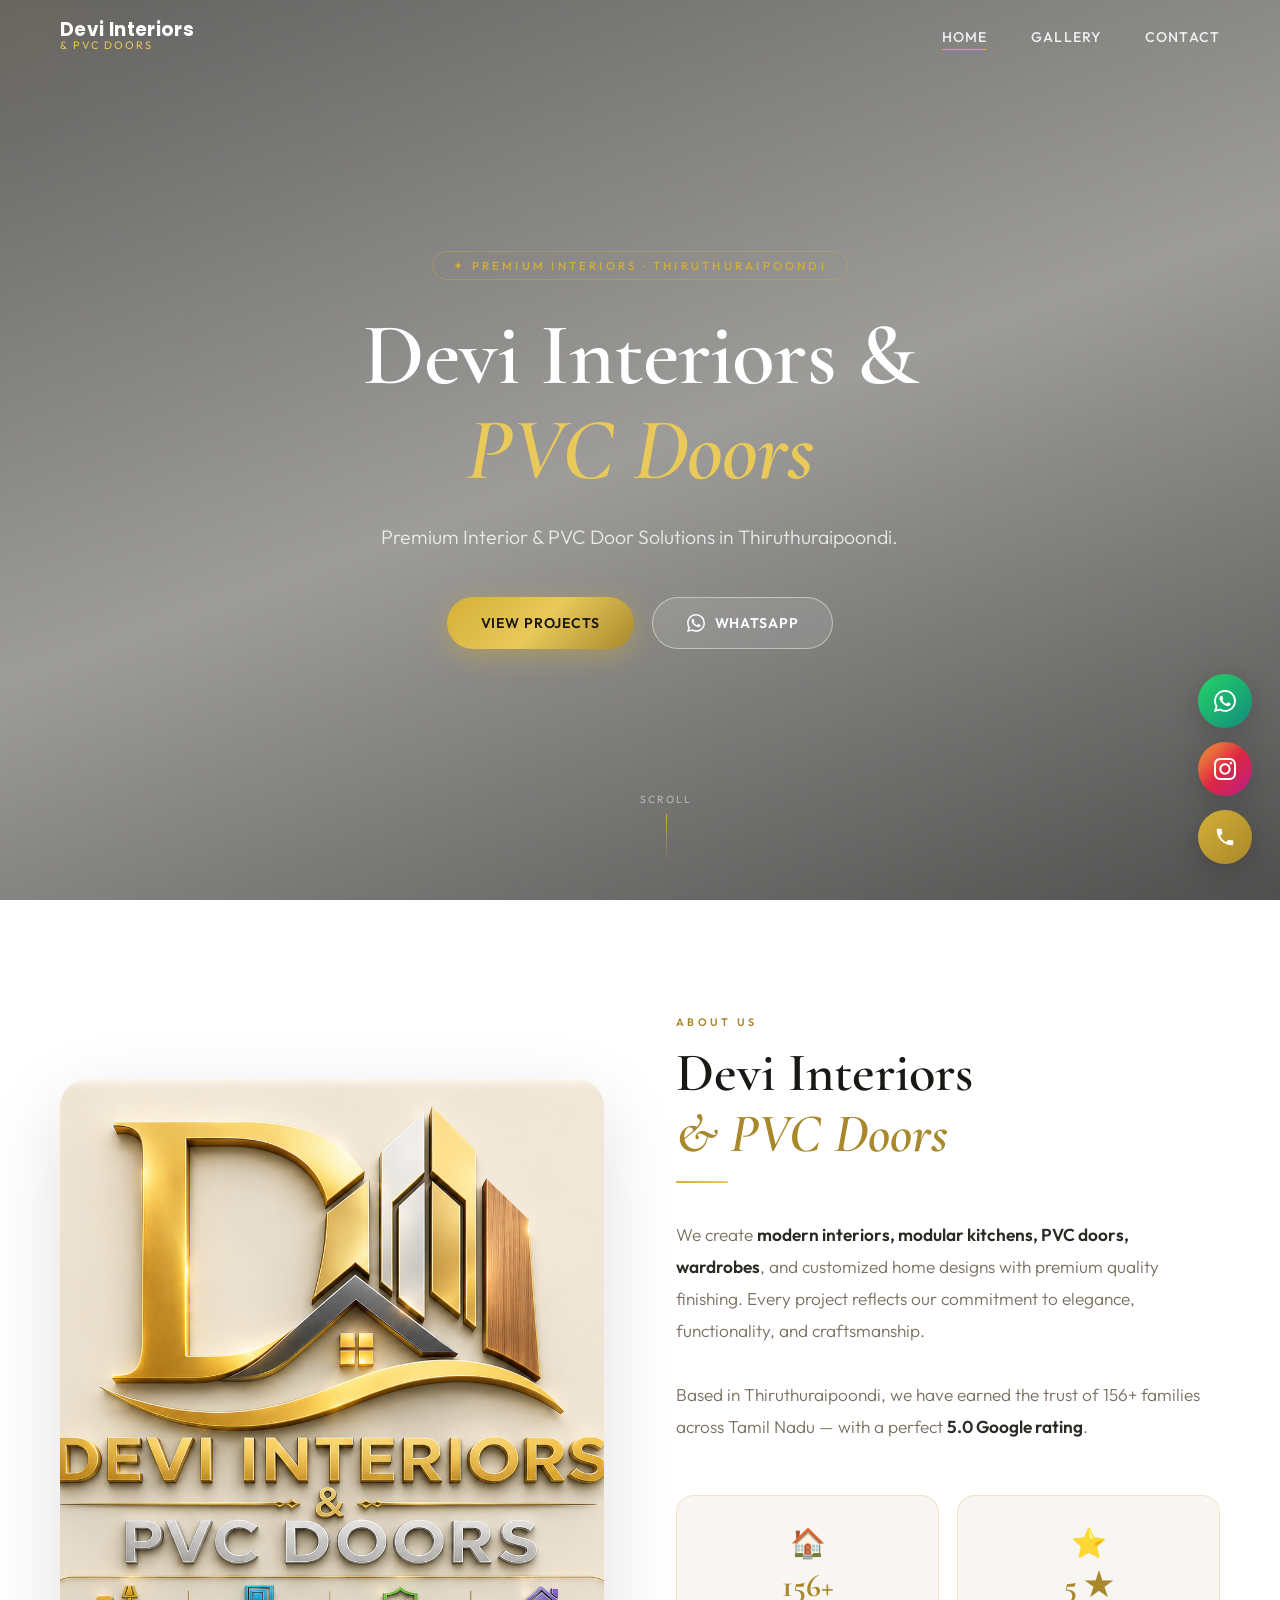
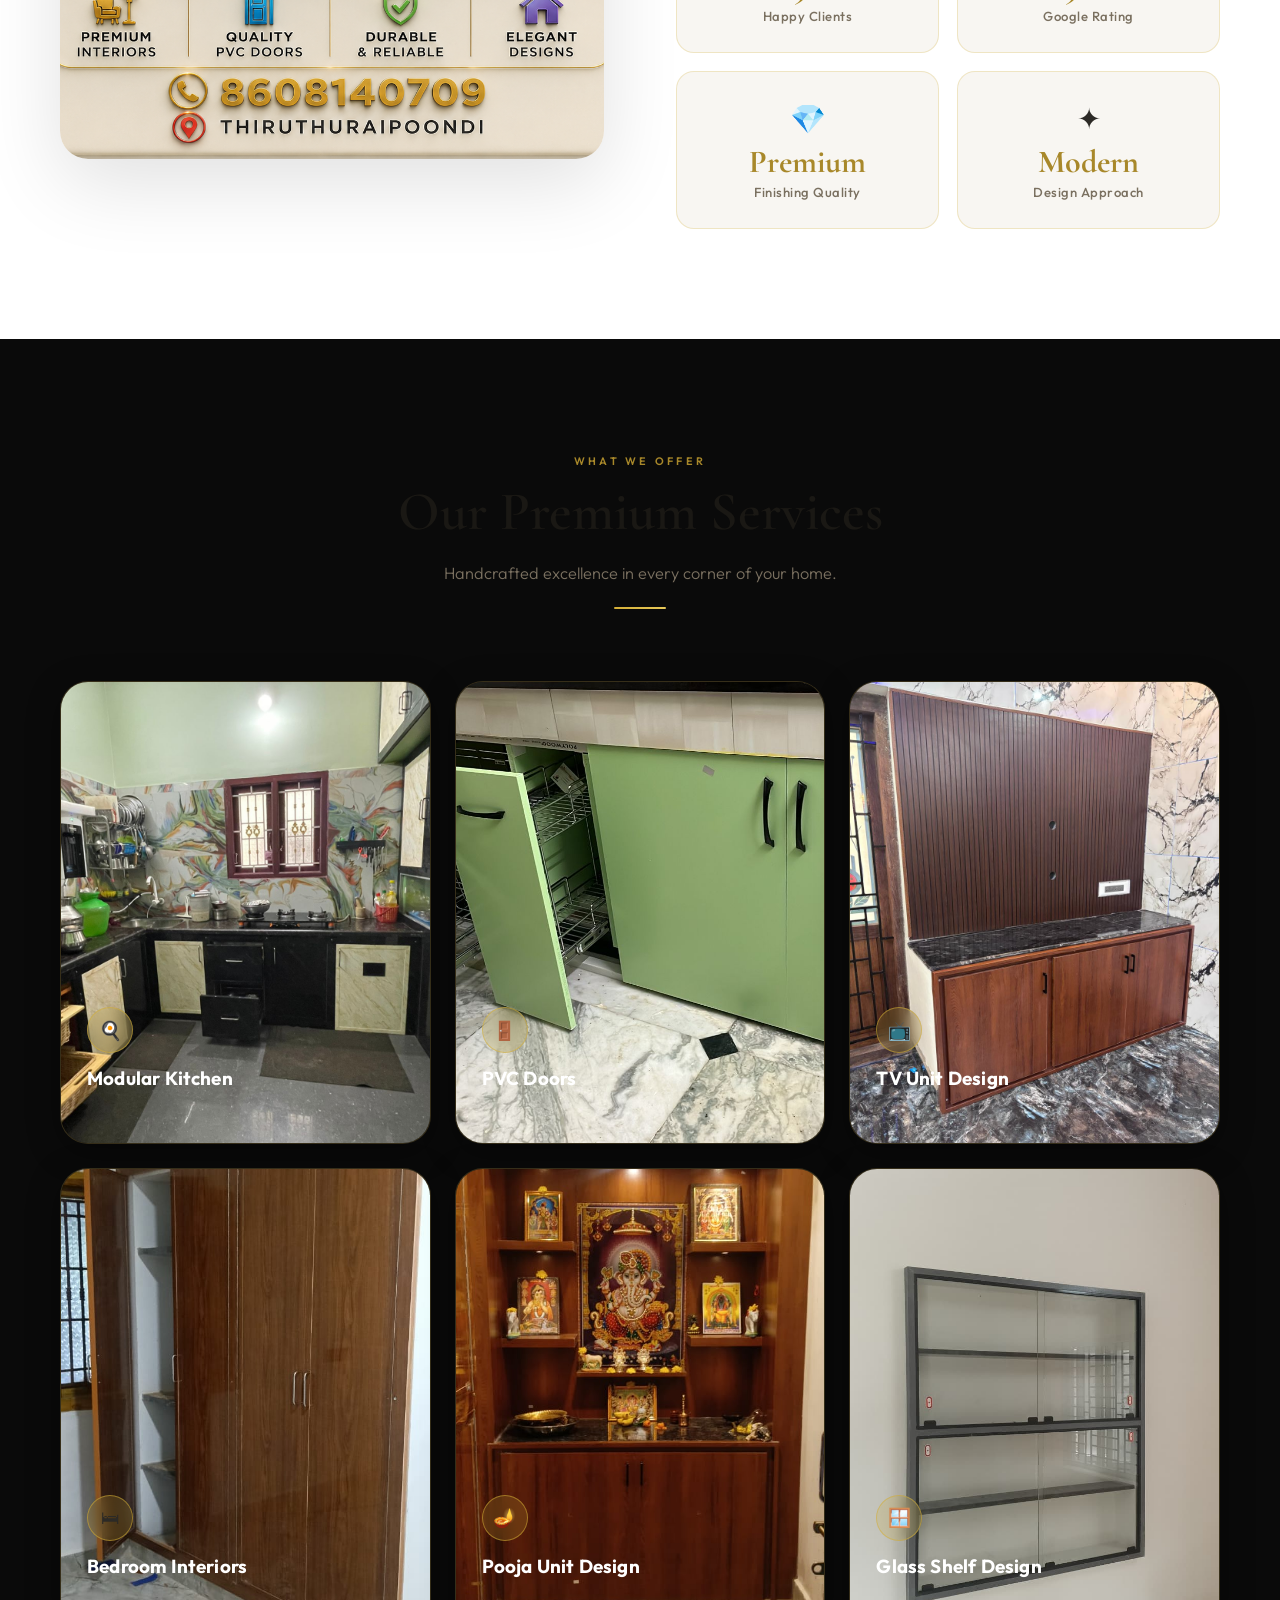
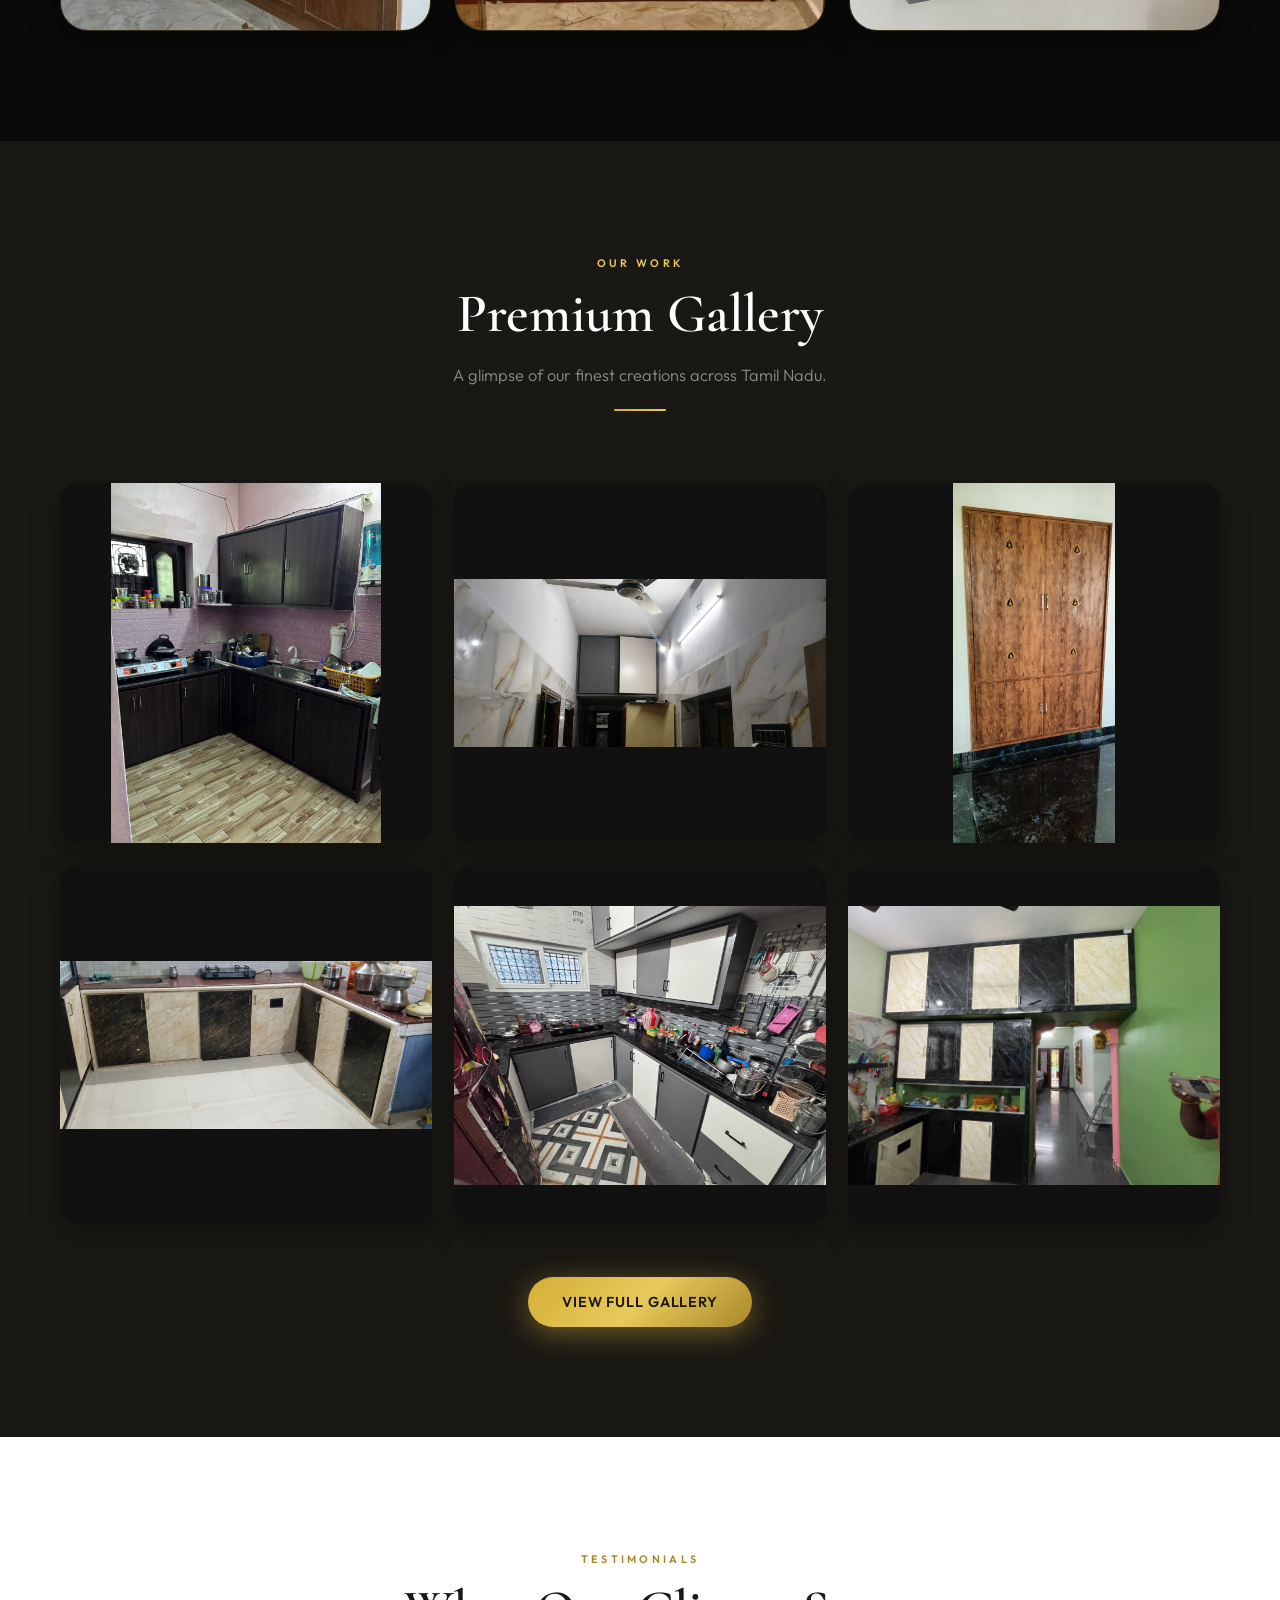
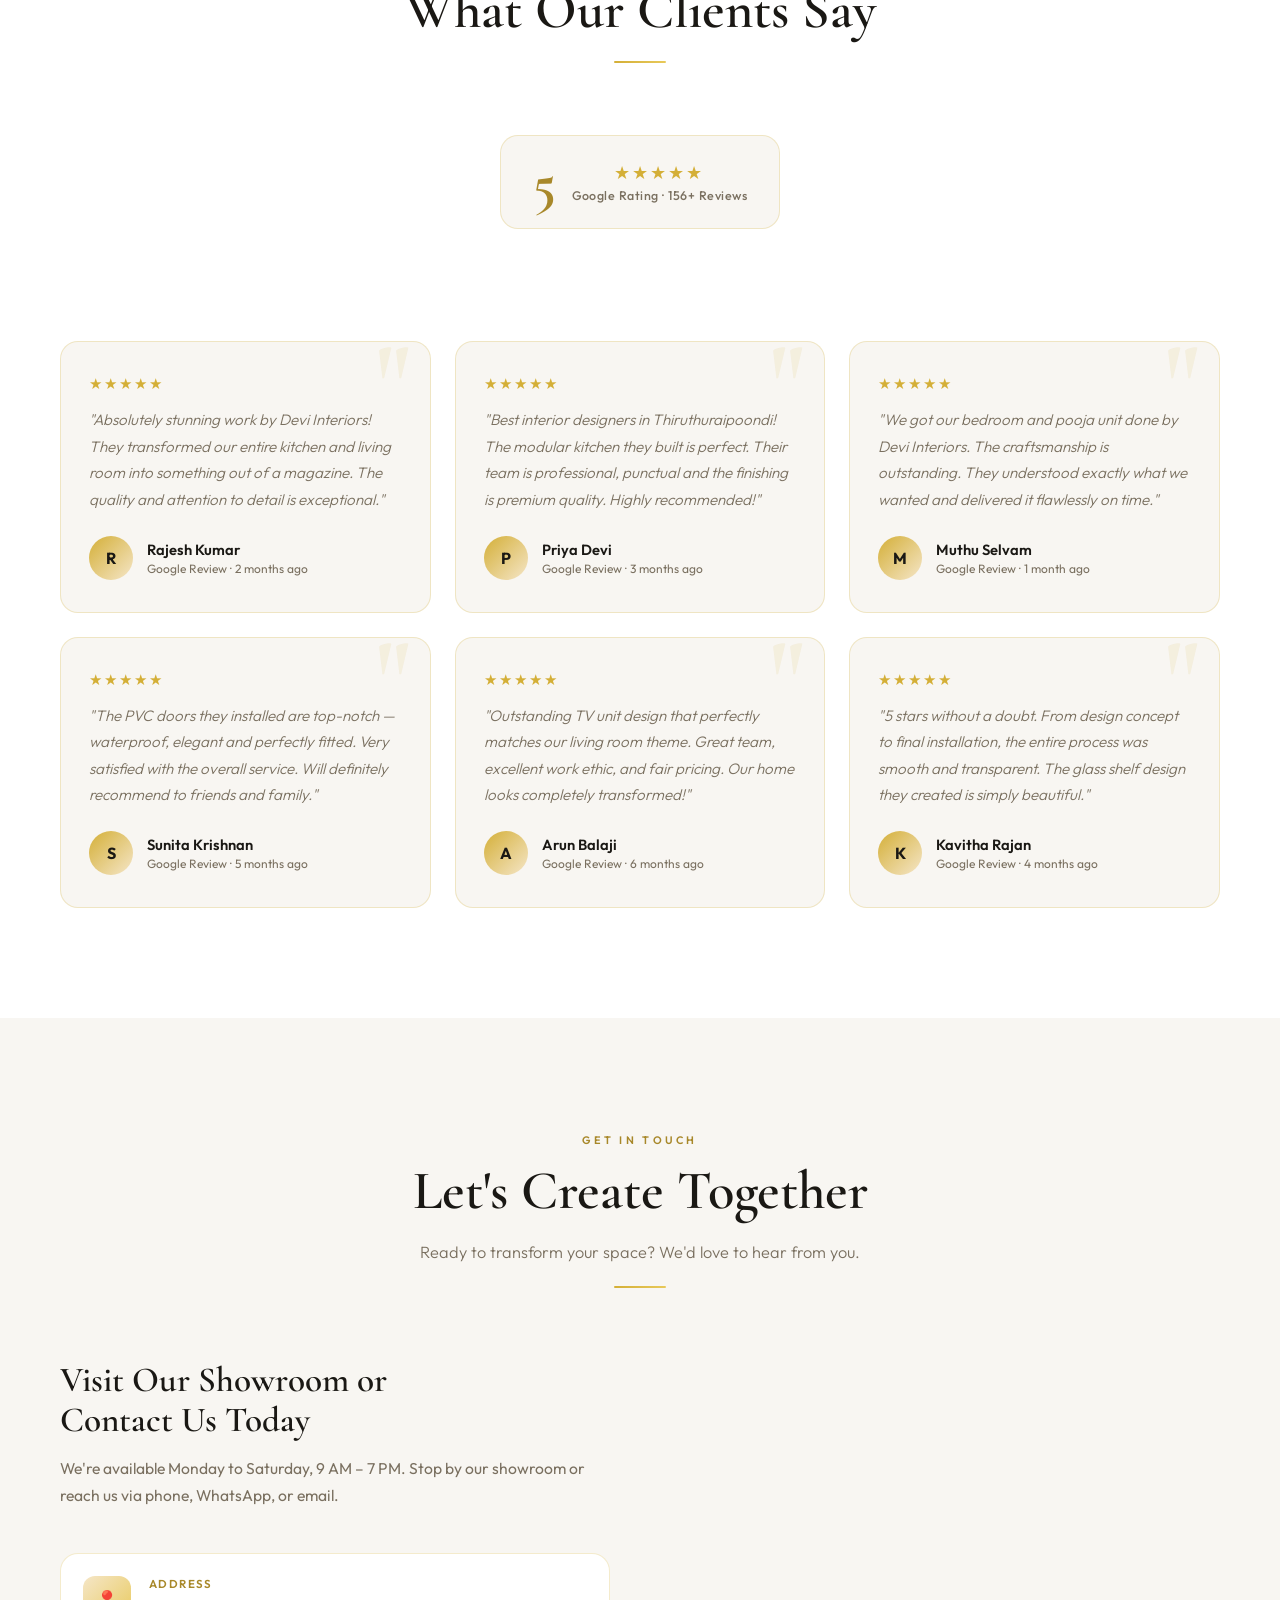
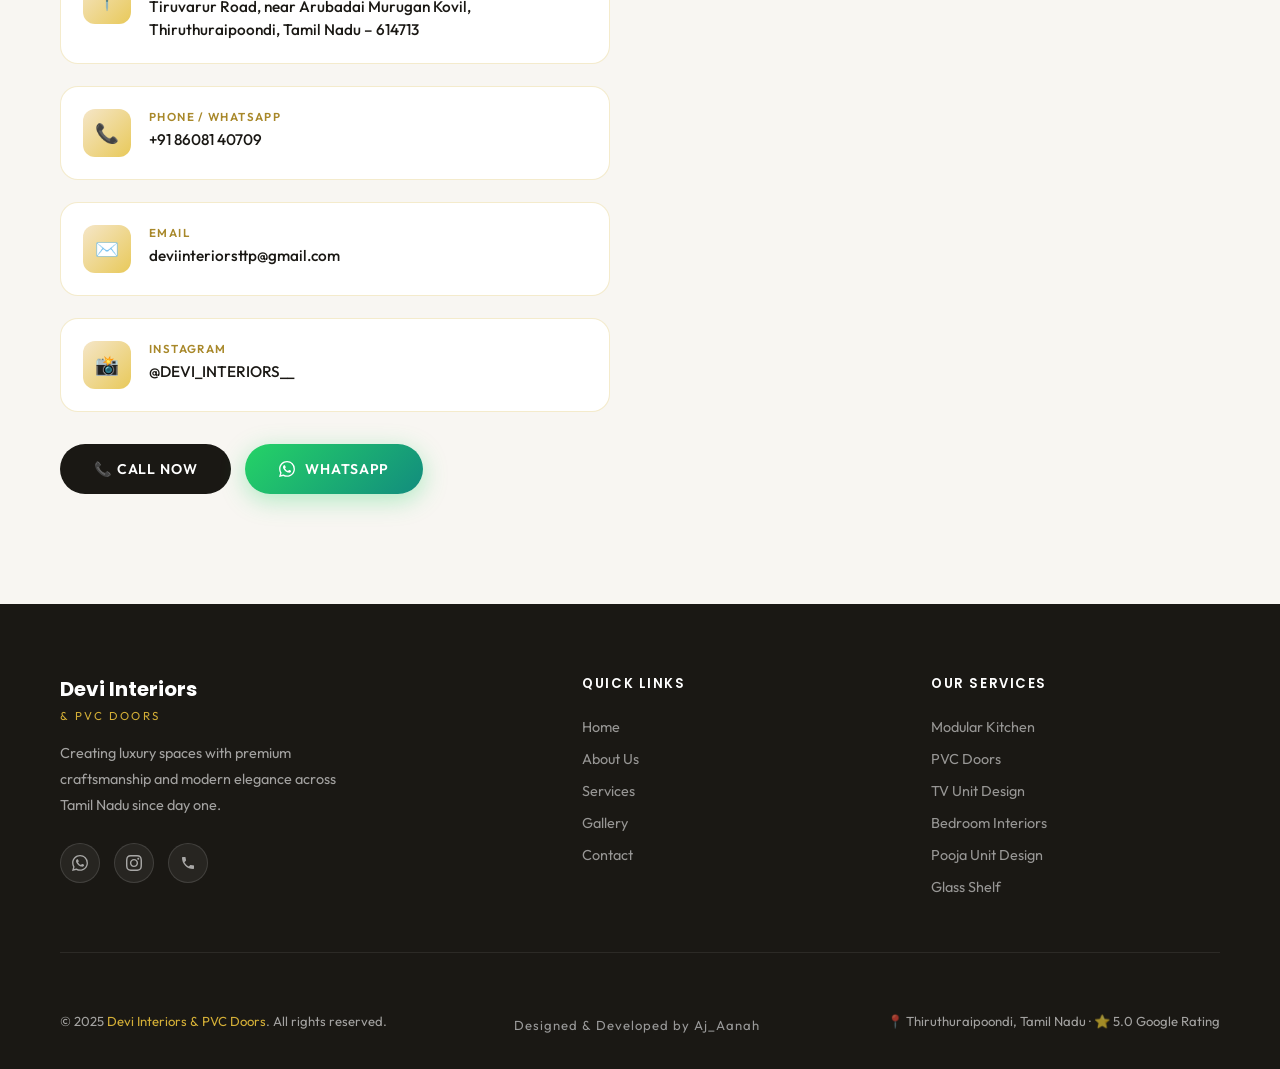
==== commit cb0f57bd: "Added premium services redesign" ====
--- a/index.html
+++ b/index.html
@@ -8,6 +8,7 @@
   <link rel="preconnect" href="https://fonts.googleapis.com" />
   <link rel="preconnect" href="https://fonts.gstatic.com" crossorigin />
   <link rel="stylesheet" href="style.css" />
+  <link rel="stylesheet" href="services-override.css" />
 </head>
 <body>
 
--- a/style.css
+++ b/style.css
@@ -218,7 +218,6 @@
   100% { transform: scale(1.00); }
 }
 
-/* Grain overlay */
 .hero-bg::after {
   content: '';
   position: absolute;
@@ -228,7 +227,6 @@
   pointer-events: none;
 }
 
-/* Particles */
 .particles {
   position: absolute;
   inset: 0;
@@ -317,7 +315,6 @@
   animation: fadeUp 1s ease forwards 1.05s;
 }
 
-/* Scroll cue */
 .scroll-cue {
   position: absolute;
   bottom: 36px;
@@ -419,7 +416,6 @@
   box-shadow: var(--shadow-gold);
 }
 
-/* WhatsApp button */
 .btn-whatsapp {
   background: linear-gradient(135deg, #25D366, #128C7E);
   color: var(--white);
@@ -539,8 +535,6 @@
   letter-spacing: 0.05em;
 }
 
-.about-content { }
-
 .about-text {
   font-family: 'Outfit', sans-serif;
   font-size: 1.08rem;
@@ -639,13 +633,10 @@
 
 .service-card:hover {
   transform: translateY(-10px);
-  box-shadow:
-    0 28px 60px rgba(0,0,0,0.12),
-    var(--shadow-gold);
+  box-shadow: 0 28px 60px rgba(0,0,0,0.12), var(--shadow-gold);
   border-color: rgba(212,175,55,0.30);
 }
 
-/* IMAGE AREA */
 .service-img {
   position: relative;
   overflow: hidden;
@@ -664,7 +655,6 @@
   transition: transform 0.7s ease;
 }
 
-/* FOR LOGO OR SPECIAL IMAGES */
 .logo-fit {
   object-fit: contain !important;
   padding: 14px;
@@ -678,12 +668,7 @@
 .service-img-overlay {
   position: absolute;
   inset: 0;
-  background:
-    linear-gradient(
-      to top,
-      rgba(0,0,0,0.50) 0%,
-      transparent 60%
-    );
+  background: linear-gradient(to top, rgba(0,0,0,0.50) 0%, transparent 60%);
   opacity: 0;
   transition: opacity var(--transition);
 }
@@ -692,7 +677,6 @@
   opacity: 1;
 }
 
-/* CONTENT AREA */
 .service-body {
   padding: 18px 20px;
   display: flex;
@@ -704,12 +688,7 @@
 .service-icon {
   width: 46px;
   height: 46px;
-  background:
-    linear-gradient(
-      135deg,
-      var(--beige),
-      var(--gold-light)
-    );
+  background: linear-gradient(135deg, var(--beige), var(--gold-light));
   border-radius: 12px;
   display: flex;
   align-items: center;
@@ -720,12 +699,7 @@
 }
 
 .service-card:hover .service-icon {
-  background:
-    linear-gradient(
-      135deg,
-      var(--gold),
-      var(--gold-light)
-    );
+  background: linear-gradient(135deg, var(--gold), var(--gold-light));
   transform: rotate(-6deg) scale(1.08);
 }
 
@@ -746,7 +720,6 @@
   margin-bottom: 10px;
 }
 
-/* BUTTON */
 .service-link {
   display: inline-flex;
   align-items: center;
@@ -760,56 +733,25 @@
   transition: gap var(--transition);
 }
 
-.service-link:hover {
-  gap: 12px;
-}
-
-/* RESPONSIVE */
-@media (max-width: 1100px) {
-  .services-grid {
-    grid-template-columns: repeat(2, 1fr);
-  }
-}
-
-@media (max-width: 768px) {
-  .services-grid {
-    grid-template-columns: 1fr;
-  }
-
-  .service-img {
-    height: 280px;
-  }
-}
+.service-link:hover { gap: 12px; }
+
 /* ════════════════════════════════════════════
    GALLERY SECTION
 ════════════════════════════════════════════ */
-
 .gallery-section {
   background: var(--dark);
   padding: 110px 0;
 }
 
-.gallery-section .section-title {
-  color: var(--white);
-}
-
-.gallery-section .section-subtitle {
-  color: rgba(255,255,255,0.5);
-}
-
-.gallery-section .section-tag {
-  color: var(--gold-light);
-}
-
-/* GRID */
+.gallery-section .section-title { color: var(--white); }
+.gallery-section .section-subtitle { color: rgba(255,255,255,0.5); }
+.gallery-section .section-tag { color: var(--gold-light); }
 
 .gallery-grid {
   display: grid;
   grid-template-columns: repeat(3, 1fr);
   gap: 22px;
 }
-
-/* CARD */
 
 .gallery-item {
   position: relative;
@@ -822,49 +764,32 @@
   transition: transform 0.4s ease;
 }
 
-.gallery-item:hover {
-  transform: translateY(-6px);
-}
-
-/* IMAGE */
+.gallery-item:hover { transform: translateY(-6px); }
 
 .gallery-item img {
   width: 100%;
   height: 100%;
-  object-fit: contain;   /* FULL IMAGE VISIBLE */
+  object-fit: contain;
   object-position: center;
   background: #111;
   display: block;
   transition: transform 0.7s ease;
 }
 
-.gallery-item:hover img {
-  transform: scale(1.03);
-}
-
-/* OVERLAY */
+.gallery-item:hover img { transform: scale(1.03); }
 
 .gallery-overlay {
   position: absolute;
   inset: 0;
-  background: linear-gradient(
-    to top,
-    rgba(0,0,0,0.78) 0%,
-    transparent 65%
-  );
+  background: linear-gradient(to top, rgba(0,0,0,0.78) 0%, transparent 65%);
   opacity: 0;
   transition: opacity 0.4s ease;
-
   display: flex;
   align-items: flex-end;
   padding: 22px;
 }
 
-.gallery-item:hover .gallery-overlay {
-  opacity: 1;
-}
-
-/* TEXT */
+.gallery-item:hover .gallery-overlay { opacity: 1; }
 
 .gallery-overlay span {
   font-family: 'Outfit', sans-serif;
@@ -872,28 +797,6 @@
   font-weight: 500;
   color: #fff;
   letter-spacing: 0.05em;
-}
-
-/* RESPONSIVE */
-
-@media (max-width: 992px) {
-
-  .gallery-grid {
-    grid-template-columns: repeat(2, 1fr);
-  }
-
-}
-
-@media (max-width: 768px) {
-
-  .gallery-grid {
-    grid-template-columns: 1fr;
-  }
-
-  .gallery-item {
-    height: 300px;
-  }
-
 }
 
 /* Lightbox */
@@ -966,8 +869,6 @@
   line-height: 1;
 }
 
-.rating-details { }
-
 .stars {
   font-size: 1.1rem;
   letter-spacing: 2px;
@@ -1076,8 +977,6 @@
   align-items: start;
 }
 
-.contact-info { }
-
 .contact-info h3 {
   font-family: 'Cormorant Garamond', serif;
   font-size: 2.2rem;
@@ -1140,7 +1039,6 @@
   line-height: 1.5;
 }
 
-/* Contact form */
 .contact-form-wrap {
   background: var(--white);
   border: 1px solid var(--glass-border);
@@ -1157,9 +1055,7 @@
   margin-bottom: 30px;
 }
 
-.form-group {
-  margin-bottom: 20px;
-}
+.form-group { margin-bottom: 20px; }
 
 .form-group label {
   display: block;
@@ -1274,9 +1170,9 @@
 
 .float-btn:hover .float-btn-label { opacity: 1; }
 
-.float-wa  { background: linear-gradient(135deg, #25D366, #128C7E); }
-.float-ig  { background: linear-gradient(135deg, #f09433,#e6683c,#dc2743,#cc2366,#bc1888); }
-.float-call{ background: linear-gradient(135deg, var(--gold), var(--gold-dark)); }
+.float-wa   { background: linear-gradient(135deg, #25D366, #128C7E); }
+.float-ig   { background: linear-gradient(135deg, #f09433,#e6683c,#dc2743,#cc2366,#bc1888); }
+.float-call { background: linear-gradient(135deg, var(--gold), var(--gold-dark)); }
 
 /* ════════════════════════════════════════════
    FOOTER
@@ -1370,14 +1266,11 @@
   gap: 14px;
 }
 
-.footer-bottom p {
-  font-size: 0.82rem;
-}
-
+.footer-bottom p { font-size: 0.82rem; }
 .footer-bottom .gold { color: var(--gold); }
 
 /* ════════════════════════════════════════════
-   GALLERY PAGE — FULL PAGE
+   GALLERY PAGE
 ════════════════════════════════════════════ */
 .gallery-page-hero {
   height: 60vh;
@@ -1534,7 +1427,6 @@
 .reveal-delay-5 { transition-delay: 0.5s; }
 .reveal-delay-6 { transition-delay: 0.6s; }
 
-/* Page transition overlay */
 .page-loader {
   position: fixed;
   inset: 0;
@@ -1581,8 +1473,15 @@
   100% { width: 100%; }
 }
 
+.developer-credit {
+  margin-top: 8px;
+  font-size: 12px;
+  color: #999;
+  letter-spacing: 1px;
+}
+
 /* ════════════════════════════════════════════
-   RESPONSIVE
+   TABLET (≤1024px) — UNCHANGED
 ════════════════════════════════════════════ */
 @media (max-width: 1024px) {
   .navbar { padding: 18px 36px; }
@@ -1600,47 +1499,384 @@
   .footer-top { grid-template-columns: 1fr 1fr; }
 }
 
+/* ════════════════════════════════════════════
+   MOBILE (≤768px) — GOD LEVEL PREMIUM
+════════════════════════════════════════════ */
 @media (max-width: 768px) {
-  .navbar { padding: 16px 24px; }
-  .navbar.scrolled { padding: 12px 24px; }
+
+  /* BASE */
+  body { -webkit-text-size-adjust: 100%; }
+  section { padding: 60px 0; }
+  .container { padding: 0 16px; }
+
+  /* NAVBAR */
+  .navbar {
+    padding: 14px 18px;
+    background: rgba(10,10,10,0.45);
+    backdrop-filter: blur(24px) saturate(180%);
+    -webkit-backdrop-filter: blur(24px) saturate(180%);
+  }
+  .navbar.scrolled {
+    padding: 12px 18px;
+    background: rgba(255,255,255,0.96);
+    backdrop-filter: blur(30px) saturate(200%);
+    -webkit-backdrop-filter: blur(30px) saturate(200%);
+    box-shadow: 0 2px 20px rgba(0,0,0,0.09);
+  }
+  .nav-brand .brand-name { font-size: 1rem; }
+  .nav-brand .brand-sub  { font-size: 0.58rem; letter-spacing: 0.12em; }
   .nav-links { display: none; }
-  .hamburger { display: flex; }
-  .container { padding: 0 20px; }
-  section { padding: 70px 0; }
-  .hero h1 { font-size: 2.4rem; }
-  .hero p { font-size: 0.98rem; }
-  .hero-buttons { gap: 12px; }
-  .btn { padding: 13px 24px; font-size: 0.82rem; }
-  .stats-grid { grid-template-columns: 1fr 1fr; }
-  .services-grid { grid-template-columns: 1fr; }
-  .gallery-grid { grid-template-columns: 1fr 1fr; }
-  .gallery-item:nth-child(1) { grid-column: 1 / -1; }
-  .gallery-item:nth-child(4) { grid-column: 1 / -1; }
-  .reviews-grid { grid-template-columns: 1fr; }
-  .contact-actions { flex-direction: column; }
-  .footer-top { grid-template-columns: 1fr; gap: 36px; }
-  .footer-bottom { flex-direction: column; text-align: center; }
-  .float-btns { right: 18px; bottom: 24px; }
-  .float-btn { width: 48px; height: 48px; font-size: 1.2rem; }
-  .gallery-full-grid { grid-template-columns: 1fr 1fr; }
-  .gallery-full-item:nth-child(4n+1) { grid-column: 1 / -1; }
-}
-
-@media (max-width: 480px) {
-  .stats-grid { grid-template-columns: 1fr; }
-  .gallery-grid { grid-template-columns: 1fr; }
-  .gallery-item:nth-child(n) { grid-column: span 1; aspect-ratio: 4/3; }
-  .gallery-full-grid { grid-template-columns: 1fr; }
-  .gallery-full-item:nth-child(4n+1) { height: auto; aspect-ratio: 4/3; }
-  .reviews-rating-badge { flex-direction: column; text-align: center; }
-}
-
-
-
-
-.developer-credit{
-  margin-top:8px;
-  font-size:12px;
-  color:#999;
-  letter-spacing:1px;
+  .hamburger {
+    display: flex;
+    flex-direction: column;
+    gap: 5px;
+    cursor: pointer;
+    padding: 8px 9px;
+    border-radius: 10px;
+    background: rgba(255,255,255,0.12);
+    border: 1px solid rgba(255,255,255,0.20);
+    transition: background 0.3s;
+  }
+  .navbar.scrolled .hamburger {
+    background: rgba(0,0,0,0.05);
+    border-color: rgba(0,0,0,0.10);
+  }
+  .hamburger span {
+    width: 22px;
+    height: 2px;
+  }
+
+  /* MOBILE MENU */
+  .mobile-menu { gap: 36px; }
+  .mobile-menu a { font-size: 1.75rem; }
+
+  /* HERO */
+  .hero { height: 100svh; min-height: 600px; }
+  .hero-content { padding: 0 20px; }
+  .hero-label {
+    font-size: 0.60rem;
+    letter-spacing: 0.18em;
+    padding: 5px 15px;
+    margin-bottom: 18px;
+  }
+  .hero h1 {
+    font-size: clamp(2.1rem, 9.5vw, 2.9rem);
+    line-height: 1.12;
+    margin-bottom: 14px;
+  }
+  .hero p {
+    font-size: 0.93rem;
+    line-height: 1.65;
+    margin-bottom: 28px;
+    max-width: 320px;
+    margin-left: auto;
+    margin-right: auto;
+  }
+  .hero-buttons {
+    flex-direction: column;
+    align-items: center;
+    gap: 12px;
+    width: 100%;
+  }
+  .hero-buttons .btn {
+    width: 100%;
+    max-width: 290px;
+    justify-content: center;
+    padding: 15px 28px;
+    font-size: 0.82rem;
+    border-radius: 14px;
+    letter-spacing: 0.08em;
+  }
+  .scroll-cue { bottom: 20px; }
+  .scroll-line { height: 32px; }
+
+  /* SECTION HEADERS */
+  .section-header { margin-bottom: 40px; }
+  .section-tag    { font-size: 0.60rem; letter-spacing: 0.22em; margin-bottom: 10px; }
+  .section-title  { font-size: clamp(1.75rem, 8vw, 2.4rem); margin-bottom: 10px; }
+  .section-subtitle { font-size: 0.92rem; line-height: 1.62; }
+  .gold-line { margin-top: 14px; width: 40px; }
+
+  /* BUTTONS */
+  .btn { border-radius: 13px; padding: 13px 22px; font-size: 0.81rem; letter-spacing: 0.07em; }
+  .btn-gold { box-shadow: 0 5px 20px rgba(212,175,55,0.36); }
+  .btn-whatsapp { box-shadow: 0 5px 20px rgba(37,211,102,0.28); }
+
+  /* ABOUT */
+  .about { padding: 60px 0; }
+  .about-grid { grid-template-columns: 1fr; gap: 28px; }
+  .about-image-wrap {
+    aspect-ratio: 4/3;
+    max-height: 260px;
+    border-radius: 20px;
+  }
+  .about-image-badge {
+    bottom: 14px; left: 14px;
+    padding: 12px 16px;
+    border-radius: 14px;
+  }
+  .about-image-badge .badge-num { font-size: 1.55rem; }
+  .about-image-badge .badge-text { font-size: 0.68rem; }
+  .about-content .section-header { margin-bottom: 20px; }
+  .about-text { font-size: 0.92rem; line-height: 1.75; margin-bottom: 28px; }
+
+  /* STATS */
+  .stats-grid { grid-template-columns: 1fr 1fr; gap: 12px; }
+  .stat-card  { padding: 20px 14px; border-radius: 16px; }
+  .stat-icon  { font-size: 1.45rem; margin-bottom: 7px; }
+  .stat-num   { font-size: 1.55rem; }
+  .stat-label { font-size: 0.73rem; }
+
+  /* SERVICES — horizontal card layout */
+  .services { padding: 60px 0; }
+  .services-grid { grid-template-columns: 1fr; gap: 16px; }
+  .service-card {
+    flex-direction: row;
+    min-height: 140px;
+    border-radius: 18px;
+    overflow: hidden;
+    box-shadow: 0 4px 24px rgba(0,0,0,0.07);
+    border: 1px solid rgba(212,175,55,0.15);
+  }
+  .service-img {
+    width: 140px;
+    min-width: 140px;
+    height: auto;
+    flex-shrink: 0;
+    border-radius: 0;
+    background: var(--soft-white);
+  }
+  .service-img img {
+    width: 100%;
+    height: 100%;
+    min-height: 140px;
+    object-fit: contain;
+    object-position: center;
+    background: var(--soft-white);
+  }
+  .service-body {
+    padding: 14px 16px;
+    justify-content: center;
+    flex: 1;
+  }
+  .service-icon {
+    width: 34px; height: 34px;
+    border-radius: 9px;
+    font-size: 0.95rem;
+    margin-bottom: 8px;
+  }
+  .service-body h3 { font-size: 0.92rem; margin-bottom: 4px; line-height: 1.25; }
+  .service-body p  {
+    font-size: 0.76rem;
+    line-height: 1.48;
+    margin-bottom: 6px;
+    display: -webkit-box;
+    -webkit-line-clamp: 2;
+    -webkit-box-orient: vertical;
+    overflow: hidden;
+  }
+  .service-link { font-size: 0.70rem; margin-top: 4px; }
+
+  /* GALLERY HOME PREVIEW */
+  .gallery-section { padding: 60px 0; }
+  .gallery-grid {
+    grid-template-columns: 1fr 1fr;
+    gap: 10px;
+  }
+  .gallery-item {
+    height: auto;
+    border-radius: 14px;
+  }
+  .gallery-item:nth-child(n) {
+    grid-column: span 1;
+    height: 150px;
+  }
+  .gallery-item:nth-child(1) {
+    grid-column: 1 / -1;
+    height: 220px;
+    border-radius: 18px;
+  }
+  .gallery-item img {
+    width: 100%;
+    height: 100%;
+    object-fit: cover;
+  }
+
+  /* GALLERY FULL PAGE */
+  .gallery-page-hero { height: 46vh; min-height: 260px; }
+  .gallery-page-hero h1 { font-size: clamp(1.9rem, 9vw, 3rem); }
+  .gallery-full-grid {
+    grid-template-columns: 1fr 1fr;
+    gap: 10px;
+    margin-top: 36px;
+  }
+  .gallery-full-item {
+    border-radius: 14px;
+    aspect-ratio: 1 / 1;
+    height: auto;
+  }
+  .gallery-full-item:nth-child(4n+1) {
+    grid-column: 1 / -1;
+    aspect-ratio: 16 / 9;
+    height: auto;
+  }
+  .gallery-full-item img { object-fit: cover; width: 100%; height: 100%; }
+
+  /* FILTER TABS */
+  .filter-tabs {
+    gap: 8px;
+    margin-bottom: 32px;
+    justify-content: flex-start;
+    flex-wrap: nowrap;
+    overflow-x: auto;
+    -webkit-overflow-scrolling: touch;
+    scrollbar-width: none;
+    padding-bottom: 4px;
+  }
+  .filter-tabs::-webkit-scrollbar { display: none; }
+  .filter-tab {
+    padding: 8px 16px;
+    font-size: 0.70rem;
+    white-space: nowrap;
+    flex-shrink: 0;
+    border-radius: 99px;
+  }
+
+  /* REVIEWS */
+  .reviews { padding: 60px 0; }
+  .reviews-rating-badge {
+    flex-direction: column;
+    text-align: center;
+    gap: 8px;
+    padding: 18px 22px;
+    border-radius: 16px;
+    margin-bottom: 32px;
+    width: 100%;
+    max-width: 260px;
+    margin-left: auto;
+    margin-right: auto;
+  }
+  .rating-big  { font-size: 2.8rem; }
+  .stars       { font-size: 0.95rem; letter-spacing: 3px; }
+  .rating-label { font-size: 0.71rem; }
+  .reviews-grid { grid-template-columns: 1fr; gap: 14px; }
+  .review-card {
+    padding: 24px 20px;
+    border-radius: 16px;
+  }
+  .review-card::before { font-size: 5rem; top: -8px; right: 14px; }
+  .review-stars  { font-size: 0.85rem; margin-bottom: 10px; }
+  .review-text   { font-size: 0.86rem; line-height: 1.68; margin-bottom: 16px; }
+  .review-avatar { width: 38px; height: 38px; font-size: 0.85rem; }
+  .review-name   { font-size: 0.86rem; }
+  .review-date   { font-size: 0.68rem; }
+
+  /* CONTACT */
+  .contact { padding: 60px 0; }
+  .contact-grid { grid-template-columns: 1fr; gap: 28px; }
+  .contact-info h3 { font-size: 1.7rem; line-height: 1.18; margin-bottom: 10px; }
+  .contact-info p  { font-size: 0.88rem; margin-bottom: 24px; }
+  .contact-items { gap: 12px; }
+  .contact-item { padding: 14px 16px; gap: 12px; border-radius: 14px; }
+  .contact-icon { width: 40px; height: 40px; border-radius: 10px; font-size: 1rem; }
+  .contact-item-text .ci-label { font-size: 0.64rem; }
+  .contact-item-text .ci-value { font-size: 0.86rem; }
+  .contact-form-wrap { padding: 26px 18px; border-radius: 20px; box-shadow: 0 10px 40px rgba(0,0,0,0.08); }
+  .contact-form-wrap h4 { font-size: 1.05rem; margin-bottom: 20px; }
+  .form-group { margin-bottom: 14px; }
+  .form-group label { font-size: 0.68rem; margin-bottom: 6px; }
+  .form-group input,
+  .form-group textarea,
+  .form-group select { padding: 12px 14px; font-size: 0.90rem; border-radius: 11px; }
+  .form-group textarea { height: 95px; }
+  .contact-actions { flex-direction: column; gap: 10px; margin-top: 18px; }
+  .contact-actions .btn { width: 100%; justify-content: center; }
+
+  /* CONTACT PAGE HERO */
+  .contact-page-hero { height: 44vh; min-height: 260px; }
+  .contact-page-hero h1 { font-size: clamp(1.9rem, 9vw, 3rem); }
+
+  /* MAP */
+  .map-embed { height: 260px; border-radius: 18px; margin-top: 36px; }
+
+  /* FLOATING BUTTONS */
+  .float-btns { right: 14px; bottom: 20px; gap: 12px; }
+  .float-btn  { width: 50px; height: 50px; font-size: 1.22rem; box-shadow: 0 5px 22px rgba(0,0,0,0.22); }
+  .float-btn-label { display: none; }
+
+  /* FOOTER */
+  footer { padding: 50px 0 26px; }
+  .footer-top {
+    grid-template-columns: 1fr;
+    gap: 30px;
+    margin-bottom: 32px;
+    padding-bottom: 32px;
+  }
+  .footer-brand .brand-name { font-size: 1.10rem; }
+  .footer-brand .brand-sub  { font-size: 0.64rem; margin-bottom: 10px; }
+  .footer-brand p { font-size: 0.84rem; line-height: 1.72; max-width: 100%; }
+  .footer-socials { gap: 10px; margin-top: 18px; }
+  .footer-social-btn { width: 36px; height: 36px; }
+  .footer-col h5 { font-size: 0.72rem; letter-spacing: 0.12em; margin-bottom: 14px; }
+  .footer-col ul { gap: 10px; }
+  .footer-col ul li a { font-size: 0.84rem; }
+  .footer-bottom { flex-direction: column; align-items: center; gap: 6px; text-align: center; }
+  .footer-bottom p { font-size: 0.76rem; }
+
+  /* LIGHTBOX */
+  .lightbox-close { top: 14px; right: 14px; width: 38px; height: 38px; font-size: 1.1rem; }
+  .lightbox img { max-width: 95vw; max-height: 80vh; border-radius: 12px; }
+
+  /* PAGE LOADER */
+  .loader-logo { font-size: 1.6rem; }
+  .loader-bar  { width: 130px; }
+}
+
+/* ════════════════════════════════════════════
+   SMALL PHONES (≤420px)
+════════════════════════════════════════════ */
+@media (max-width: 420px) {
+
+  .container { padding: 0 14px; }
+
+  /* HERO */
+  .hero h1 { font-size: clamp(1.9rem, 10.5vw, 2.5rem); }
+  .hero p  { font-size: 0.88rem; max-width: 280px; }
+  .hero-buttons .btn { max-width: 100%; font-size: 0.78rem; padding: 14px 20px; }
+
+  /* SERVICES — full vertical stack on tiny screens */
+  .service-card { flex-direction: column; min-height: unset; }
+  .service-img  { width: 100%; min-width: 0; height: 200px; }
+  .service-img img { min-height: 200px; }
+  .service-body { padding: 16px 16px; justify-content: flex-start; }
+  .service-body p { -webkit-line-clamp: 3; }
+
+  /* GALLERY */
+  .gallery-item:nth-child(n)  { height: 130px; }
+  .gallery-item:nth-child(1)  { height: 200px; }
+  .gallery-full-item { border-radius: 12px; }
+
+  /* STATS */
+  .stat-card  { padding: 16px 10px; border-radius: 14px; }
+  .stat-num   { font-size: 1.4rem; }
+  .stat-label { font-size: 0.70rem; }
+
+  /* REVIEWS */
+  .reviews-rating-badge { max-width: 220px; padding: 16px 18px; }
+  .rating-big { font-size: 2.5rem; }
+
+  /* CONTACT */
+  .contact-form-wrap { padding: 20px 14px; border-radius: 16px; }
+  .contact-info h3   { font-size: 1.5rem; }
+
+  /* SECTION */
+  .section-title    { font-size: clamp(1.6rem, 9.5vw, 2.1rem); }
+  .section-subtitle { font-size: 0.86rem; }
+
+  /* FLOAT */
+  .float-btn  { width: 46px; height: 46px; font-size: 1.15rem; }
+  .float-btns { right: 12px; bottom: 16px; gap: 10px; }
+
+  /* FOOTER */
+  .footer-bottom p { font-size: 0.72rem; }
 }
--- a/services-override.css
+++ b/services-override.css
@@ -0,0 +1,261 @@
+/*
+ * ============================================================
+ * DEVI INTERIORS — SERVICES SECTION OVERRIDE
+ * Add this AFTER style.css in your <head>:
+ *   <link rel="stylesheet" href="services-override.css" />
+ * ============================================================
+ */
+
+/* ════════════════════════════════════════════
+   SERVICES SECTION
+════════════════════════════════════════════ */
+.services {
+  background: var(--black, #0B0B0B);
+}
+
+.services-grid {
+  display: grid;
+  grid-template-columns: repeat(3, 1fr);
+  gap: 24px;
+}
+
+/* ── Service Card — full-bleed overlay style ── */
+.service-card {
+  position: relative;
+  border-radius: var(--radius-lg);
+  overflow: hidden;
+  aspect-ratio: 4 / 5;
+  cursor: pointer;
+  background: var(--dark, #1A1814);
+  border: 1px solid rgba(212,175,55,0.15);
+  box-shadow: 0 8px 32px rgba(0,0,0,0.35);
+  transition: var(--transition);
+  display: flex;
+  flex-direction: column;
+}
+
+.service-card:hover {
+  transform: translateY(-8px);
+  box-shadow: 0 28px 60px rgba(0,0,0,0.55), var(--shadow-gold);
+  border-color: rgba(212,175,55,0.40);
+}
+
+.service-img {
+  position: absolute;
+  inset: 0;
+  width: 100%;
+  height: 100%;
+  overflow: hidden;
+}
+
+.service-img img {
+  width: 100%;
+  height: 100%;
+  object-fit: cover;
+  object-position: center;
+  display: block;
+  transition: transform 0.75s ease;
+}
+
+.service-card:hover .service-img img {
+  transform: scale(1.07);
+}
+
+.service-img-overlay {
+  position: absolute;
+  inset: 0;
+  background: linear-gradient(
+    to top,
+    rgba(0,0,0,0.88) 0%,
+    rgba(0,0,0,0.45) 45%,
+    rgba(0,0,0,0.10) 100%
+  );
+  transition: background var(--transition);
+}
+
+.service-card:hover .service-img-overlay {
+  background: linear-gradient(
+    to top,
+    rgba(0,0,0,0.94) 0%,
+    rgba(0,0,0,0.55) 50%,
+    rgba(0,0,0,0.20) 100%
+  );
+}
+
+.service-body {
+  position: absolute;
+  bottom: 0;
+  left: 0;
+  right: 0;
+  padding: 28px 26px 26px;
+  z-index: 2;
+  display: flex;
+  flex-direction: column;
+  align-items: flex-start;
+}
+
+.service-icon {
+  width: 46px;
+  height: 46px;
+  border-radius: 50%;
+  background: rgba(212,175,55,0.18);
+  border: 1.5px solid rgba(212,175,55,0.55);
+  display: flex;
+  align-items: center;
+  justify-content: center;
+  font-size: 1.15rem;
+  margin-bottom: 14px;
+  transition: var(--transition);
+  backdrop-filter: blur(8px);
+  -webkit-backdrop-filter: blur(8px);
+}
+
+.service-card:hover .service-icon {
+  background: var(--gold, #D4AF37);
+  border-color: var(--gold, #D4AF37);
+  transform: scale(1.08);
+}
+
+.service-body h3 {
+  font-family: 'Outfit', sans-serif;
+  font-size: 1.18rem;
+  font-weight: 700;
+  color: var(--white, #F5F5F5);
+  margin-bottom: 8px;
+  line-height: 1.25;
+  letter-spacing: 0.01em;
+}
+
+.service-body p {
+  font-size: 0.82rem;
+  font-weight: 300;
+  color: rgba(245,245,245,0.70);
+  line-height: 1.55;
+  margin-bottom: 12px;
+  max-height: 0;
+  overflow: hidden;
+  transition: max-height 0.45s ease, opacity 0.4s ease;
+  opacity: 0;
+}
+
+.service-card:hover .service-body p {
+  max-height: 80px;
+  opacity: 1;
+}
+
+.service-link {
+  display: inline-flex;
+  align-items: center;
+  gap: 6px;
+  font-size: 0.74rem;
+  font-weight: 600;
+  color: var(--gold-light, #E8C95A);
+  letter-spacing: 0.10em;
+  text-transform: uppercase;
+  transition: gap var(--transition), opacity 0.4s ease;
+  opacity: 0;
+  max-height: 0;
+  overflow: hidden;
+}
+
+.service-card:hover .service-link {
+  opacity: 1;
+  max-height: 40px;
+  gap: 10px;
+}
+
+
+
+/* ════════════════════════════════════════════
+   TABLET (≤1024px) — services fix
+════════════════════════════════════════════ */
+@media (max-width: 1024px) {
+  .services-grid { grid-template-columns: repeat(2, 1fr); gap: 20px; }
+  .service-card  { aspect-ratio: 3 / 4; }
+}
+
+/* ════════════════════════════════════════════
+   MOBILE (≤768px) — services overlay card
+════════════════════════════════════════════ */
+@media (max-width: 768px) {
+  .services { padding: 60px 0; }
+  .services-grid { grid-template-columns: 1fr; gap: 16px; }
+
+  .service-card {
+    aspect-ratio: unset !important;
+    height: 280px !important;
+    min-height: unset !important;
+    flex-direction: column !important;
+    border-radius: 18px;
+  }
+
+  /* Image must fill card absolutely */
+  .service-img {
+    position: absolute !important;
+    inset: 0 !important;
+    width: 100% !important;
+    height: 100% !important;
+    min-width: unset !important;
+    flex-shrink: unset !important;
+    border-radius: 0 !important;
+    background: transparent !important;
+  }
+
+  .service-img img {
+    width: 100% !important;
+    height: 100% !important;
+    min-height: 0 !important;
+    object-fit: cover !important;
+    object-position: center !important;
+    background: transparent !important;
+  }
+
+  /* Body absolutely positioned at bottom */
+  .service-body {
+    position: absolute !important;
+    bottom: 0 !important;
+    left: 0 !important;
+    right: 0 !important;
+    padding: 20px 18px !important;
+    flex: unset !important;
+    justify-content: flex-start !important;
+  }
+
+  .service-icon {
+    width: 38px !important;
+    height: 38px !important;
+    border-radius: 50% !important;
+    font-size: 1rem !important;
+    margin-bottom: 10px !important;
+  }
+
+  .service-body h3 {
+    font-size: 1rem !important;
+    color: var(--white, #F5F5F5) !important;
+    margin-bottom: 4px !important;
+  }
+
+  /* On mobile, always show description/link (no hover state) */
+  .service-body p {
+    max-height: none !important;
+    opacity: 1 !important;
+    font-size: 0.78rem !important;
+    color: rgba(245,245,245,0.70) !important;
+    display: block !important;
+  }
+
+  .service-link {
+    max-height: none !important;
+    opacity: 1 !important;
+    font-size: 0.72rem !important;
+  }
+}
+
+/* ════════════════════════════════════════════
+   SMALL PHONES (≤420px) — services
+════════════════════════════════════════════ */
+@media (max-width: 420px) {
+  .service-card { height: 240px !important; border-radius: 16px !important; }
+  .service-body h3 { font-size: 0.95rem !important; }
+  .service-body p  { font-size: 0.76rem !important; }
+}
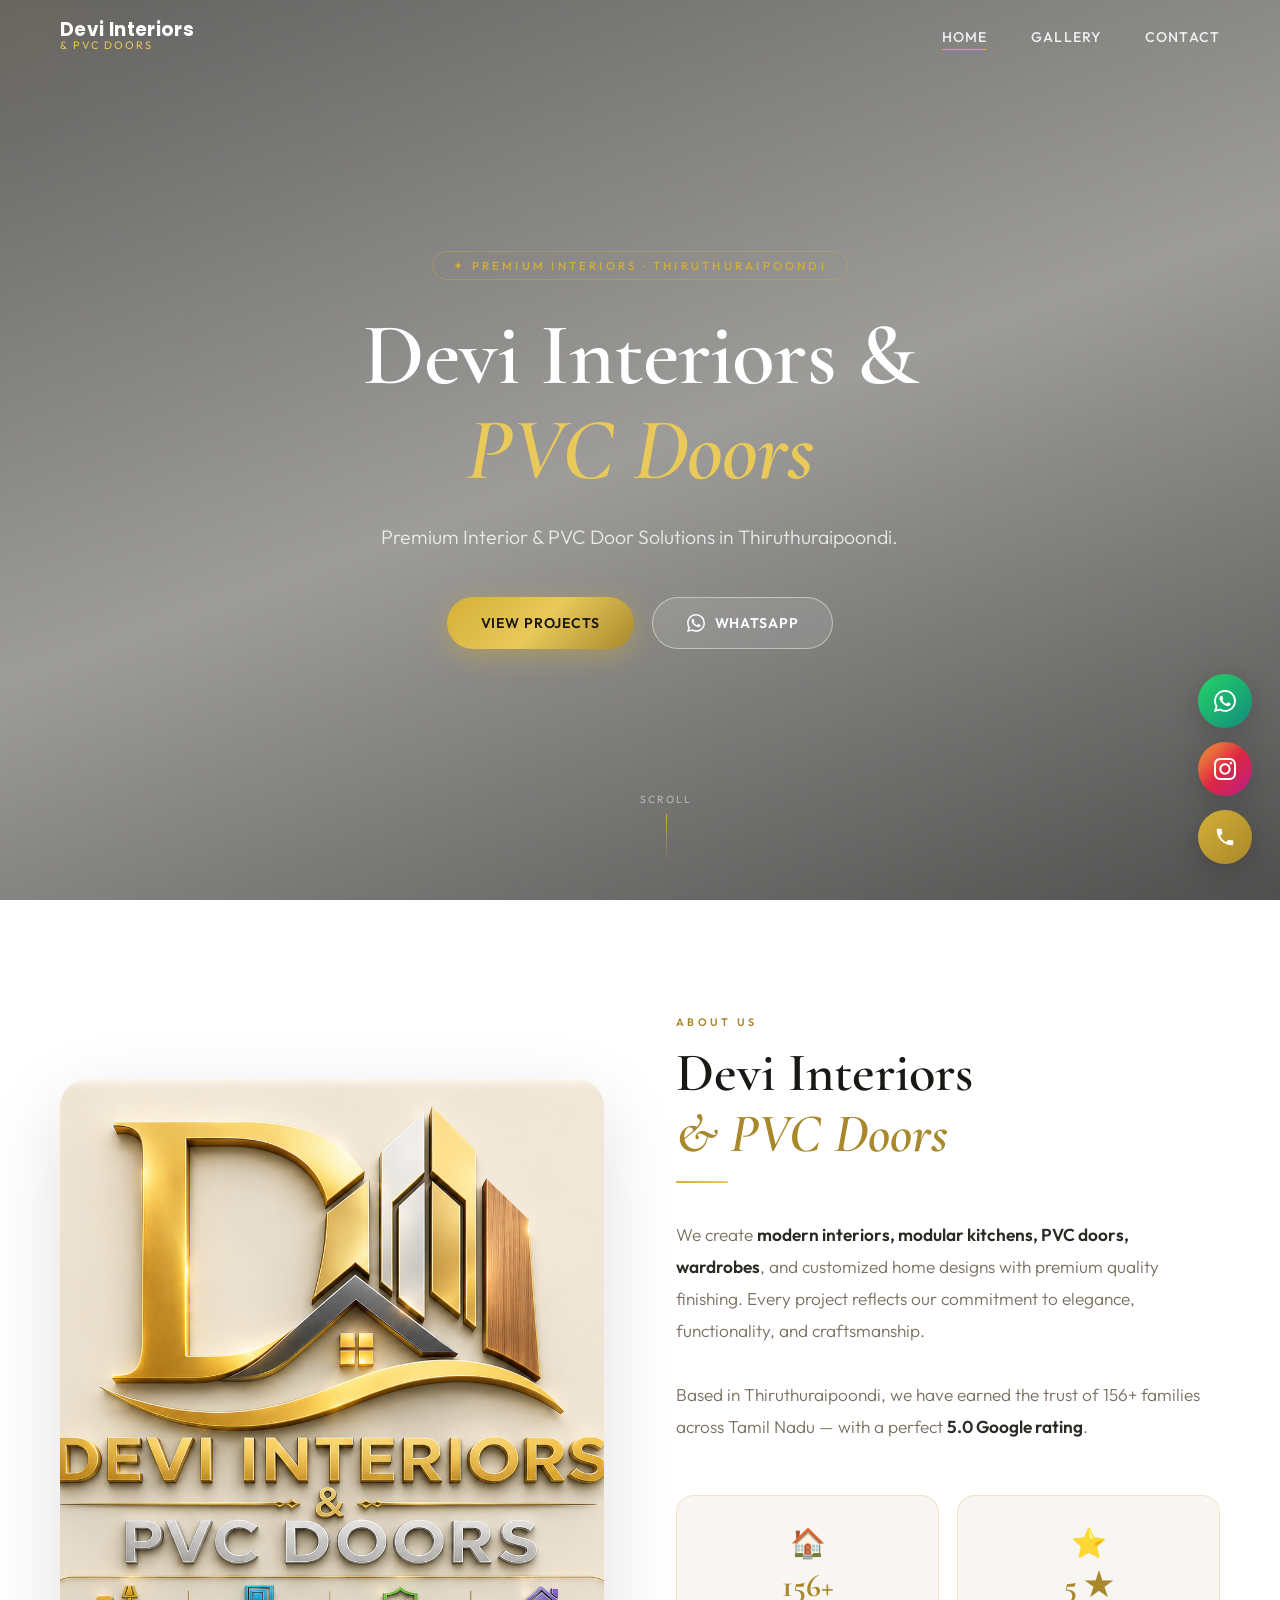
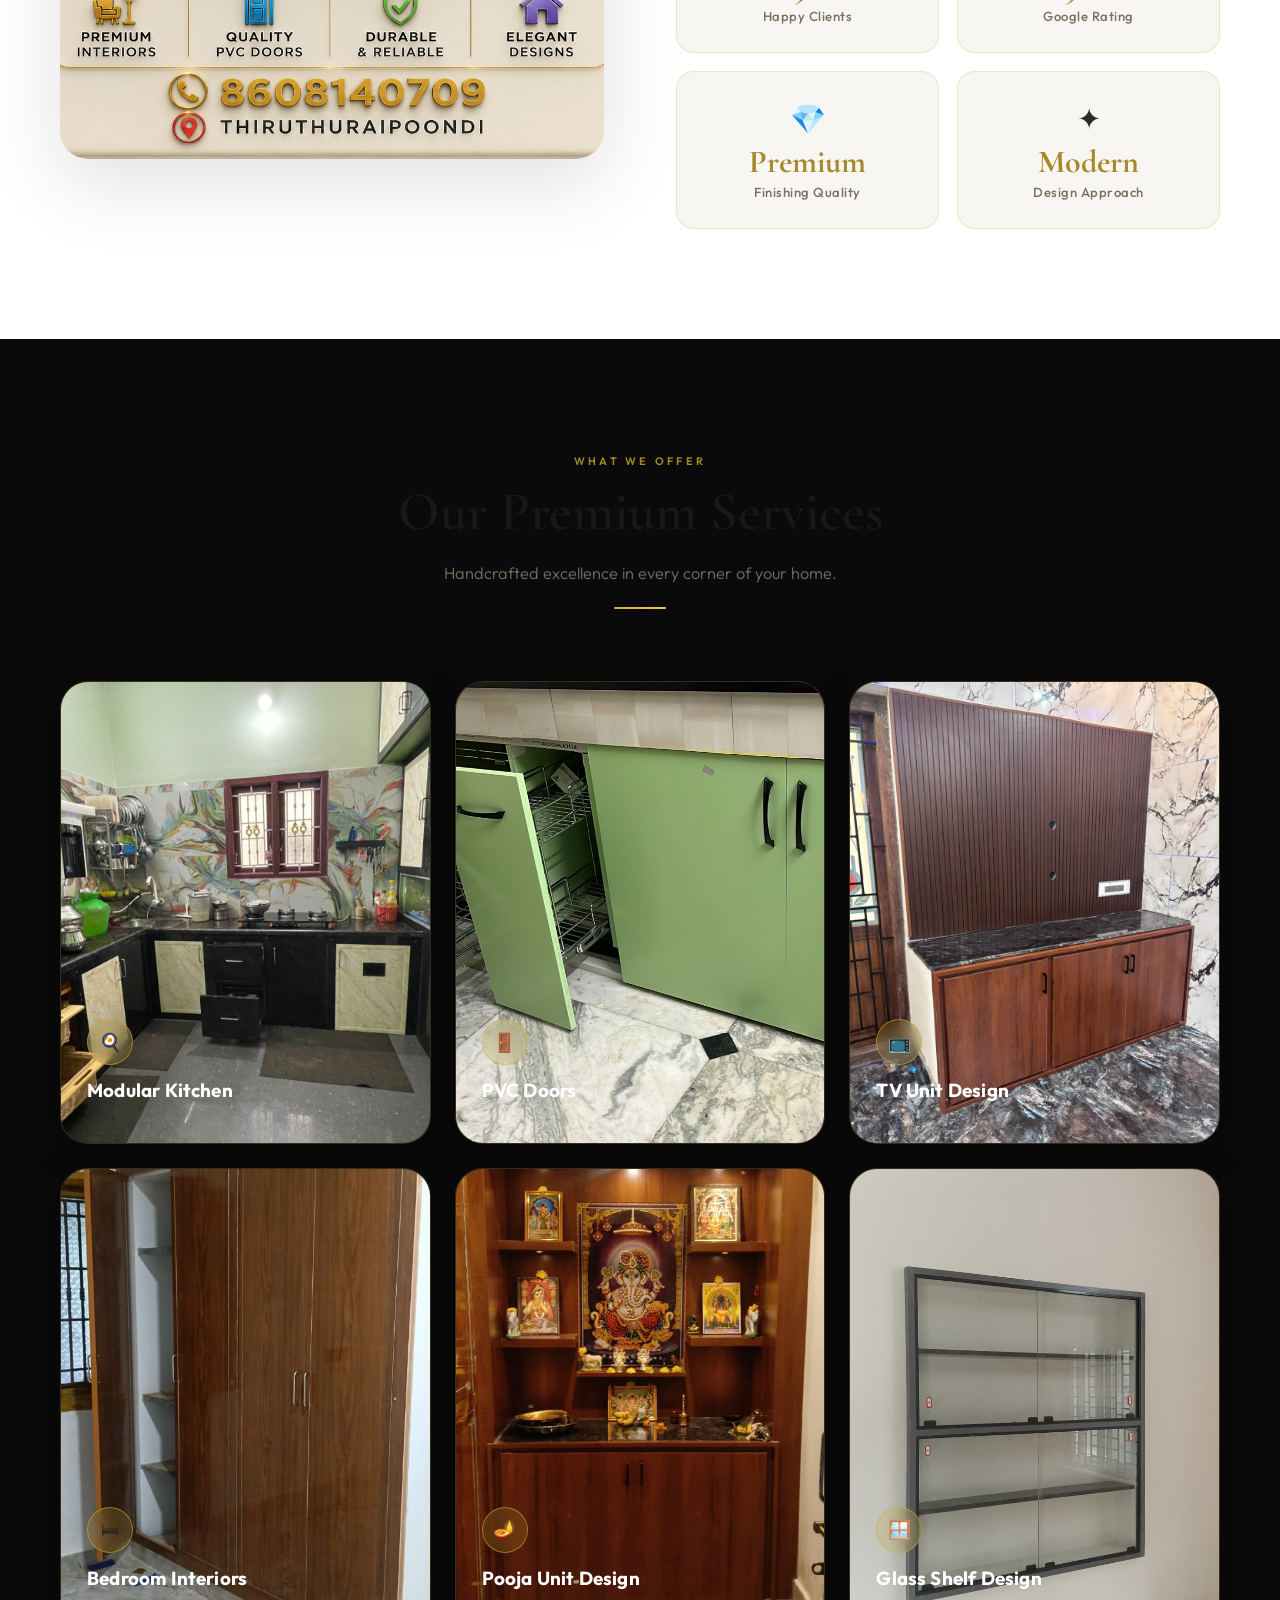
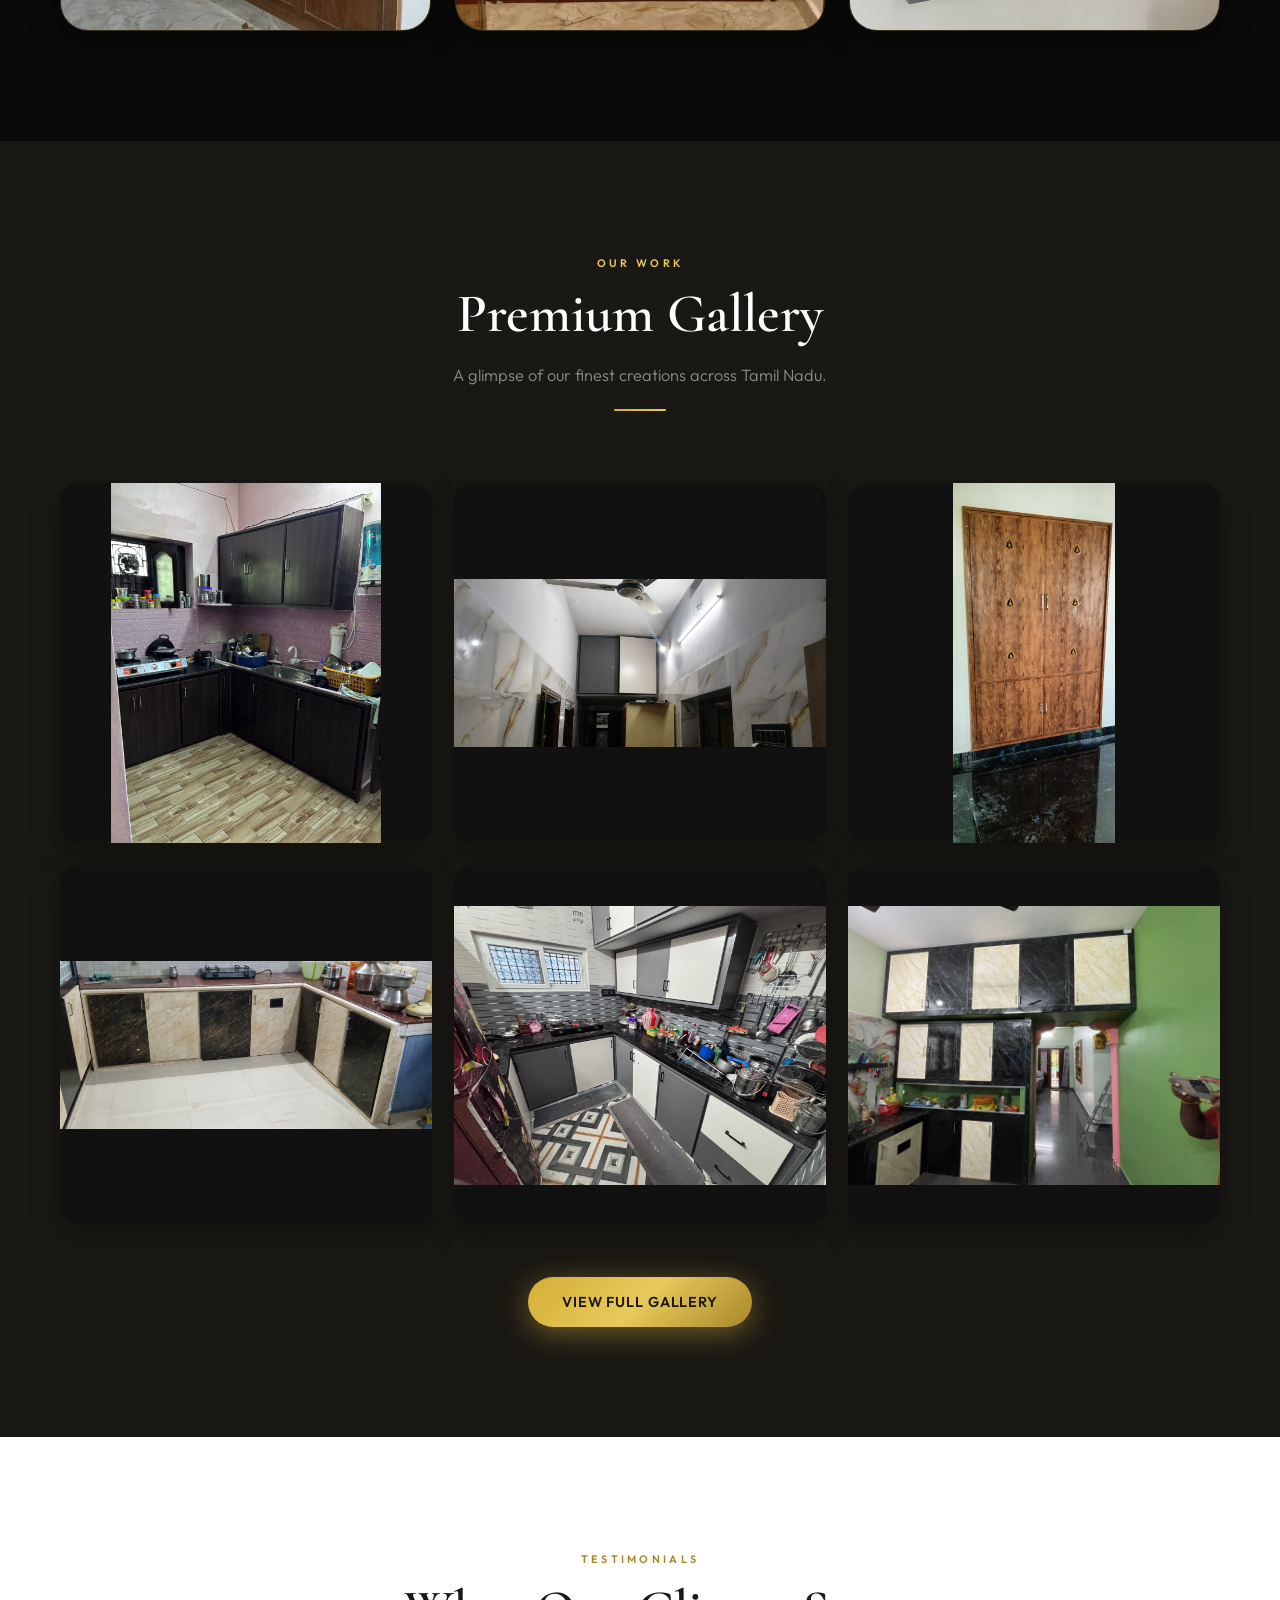
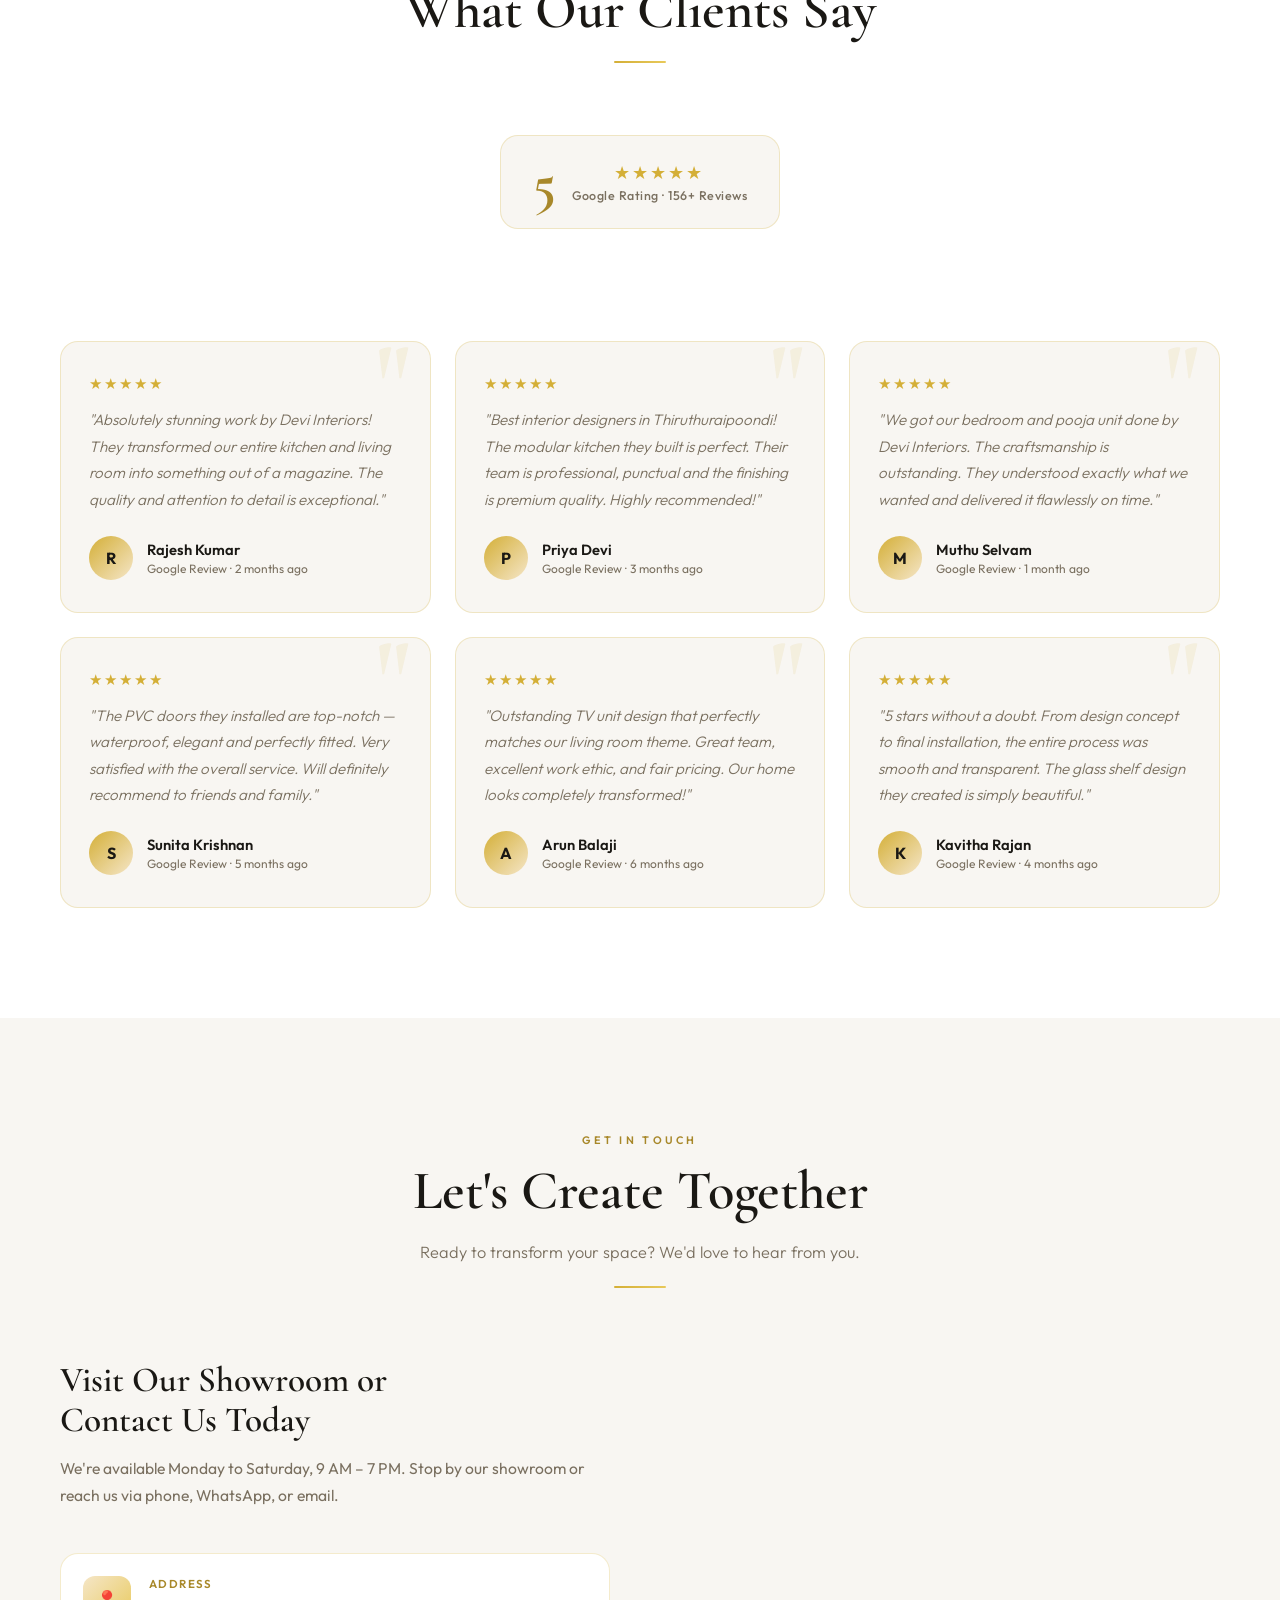
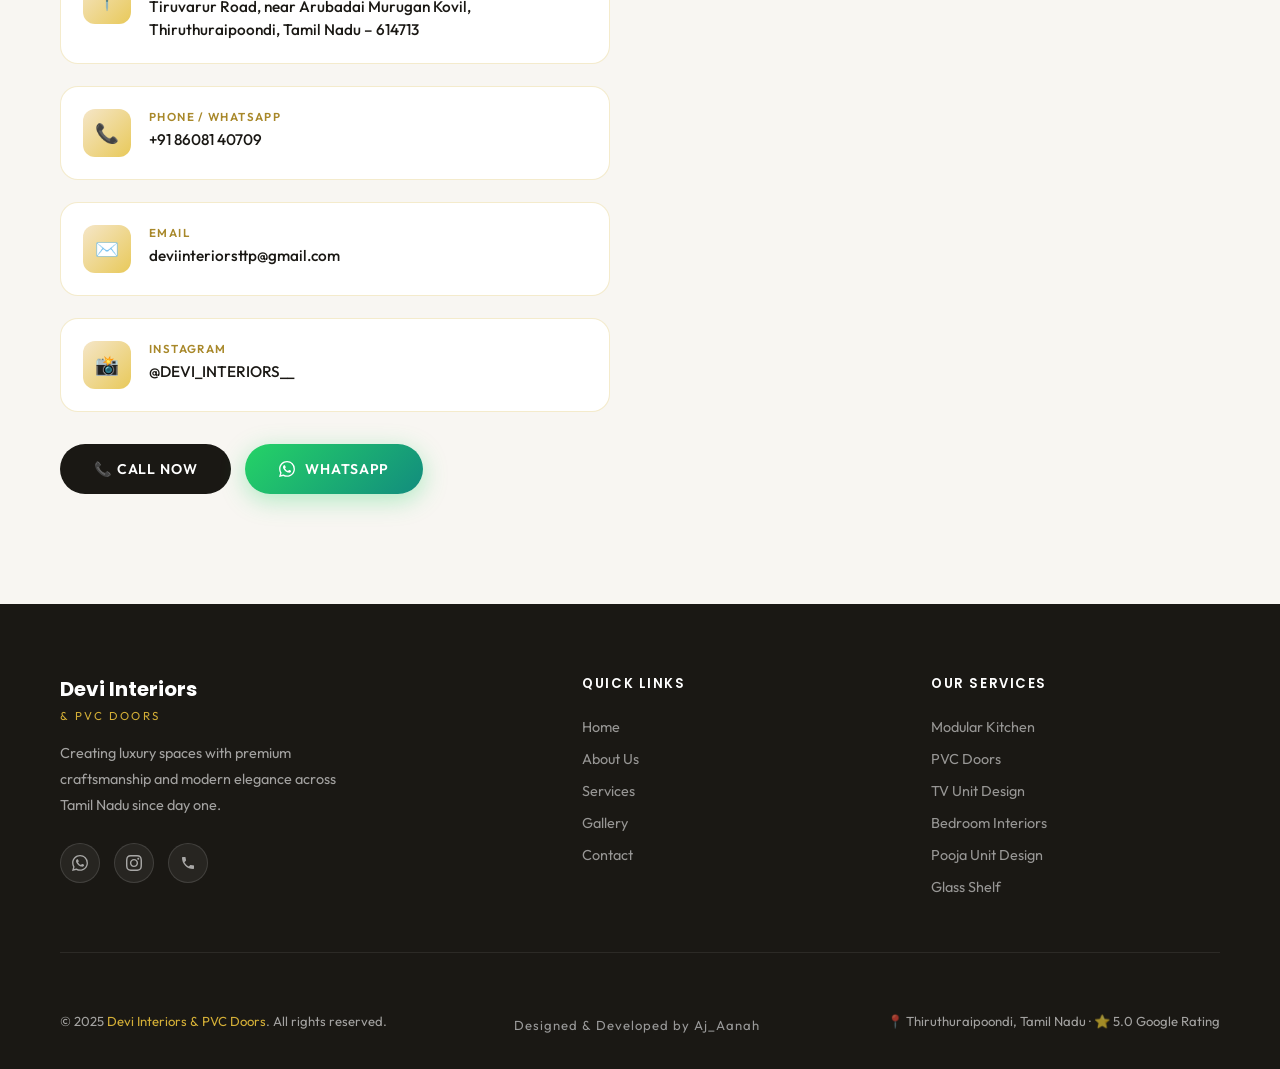
==== commit a075b39d: "Increased mobile service card height" ====
--- a/index.html
+++ b/index.html
@@ -136,7 +136,7 @@
           <div class="service-body">
             <div class="service-icon">🍳</div>
             <h3>Modular Kitchen</h3>
-            <p>Elegantly designed modular kitchens with premium cabinets, smart storage solutions and luxury finishes.</p>
+         
             <a href="contact.html" class="service-link">Get a Quote →</a>
           </div>
         </div>
@@ -149,7 +149,7 @@
           <div class="service-body">
             <div class="service-icon">🚪</div>
             <h3>PVC Doors</h3>
-            <p>Durable, waterproof premium PVC doors available in modern designs — perfect for bathrooms, bedrooms & more.</p>
+            
             <a href="contact.html" class="service-link">Get a Quote →</a>
           </div>
         </div>
@@ -162,7 +162,7 @@
           <div class="service-body">
             <div class="service-icon">📺</div>
             <h3>TV Unit Design</h3>
-            <p>Bespoke TV unit designs with built-in storage, LED lighting accents and sleek high-gloss or matte finishes.</p>
+            
             <a href="contact.html" class="service-link">Get a Quote →</a>
           </div>
         </div>
@@ -175,7 +175,7 @@
           <div class="service-body">
             <div class="service-icon">🛏</div>
             <h3>Bedroom Interiors</h3>
-            <p>Transform your bedroom into a luxury retreat with custom wardrobes, feature walls and elegant lighting design.</p>
+           
             <a href="contact.html" class="service-link">Get a Quote →</a>
           </div>
         </div>
@@ -188,7 +188,7 @@
           <div class="service-body">
             <div class="service-icon">🪔</div>
             <h3>Pooja Unit Design</h3>
-            <p>Sacred and beautiful pooja unit designs crafted with devotion — traditional aesthetics meets modern craftsmanship.</p>
+            
             <a href="contact.html" class="service-link">Get a Quote →</a>
           </div>
         </div>
@@ -201,7 +201,7 @@
           <div class="service-body">
             <div class="service-icon">🪟</div>
             <h3>Glass Shelf Design</h3>
-            <p>Contemporary glass shelving solutions that add elegance and visual depth to living rooms, dining areas & offices.</p>
+           
             <a href="contact.html" class="service-link">Get a Quote →</a>
           </div>
         </div>
--- a/services-override.css
+++ b/services-override.css
@@ -183,7 +183,7 @@
 
   .service-card {
     aspect-ratio: unset !important;
-    height: 280px !important;
+    height: 460px !important;
     min-height: unset !important;
     flex-direction: column !important;
     border-radius: 18px;
@@ -255,7 +255,7 @@
    SMALL PHONES (≤420px) — services
 ════════════════════════════════════════════ */
 @media (max-width: 420px) {
-  .service-card { height: 240px !important; border-radius: 16px !important; }
+  .service-card { height: 420px !important; border-radius: 16px !important; }
   .service-body h3 { font-size: 0.95rem !important; }
   .service-body p  { font-size: 0.76rem !important; }
 }
